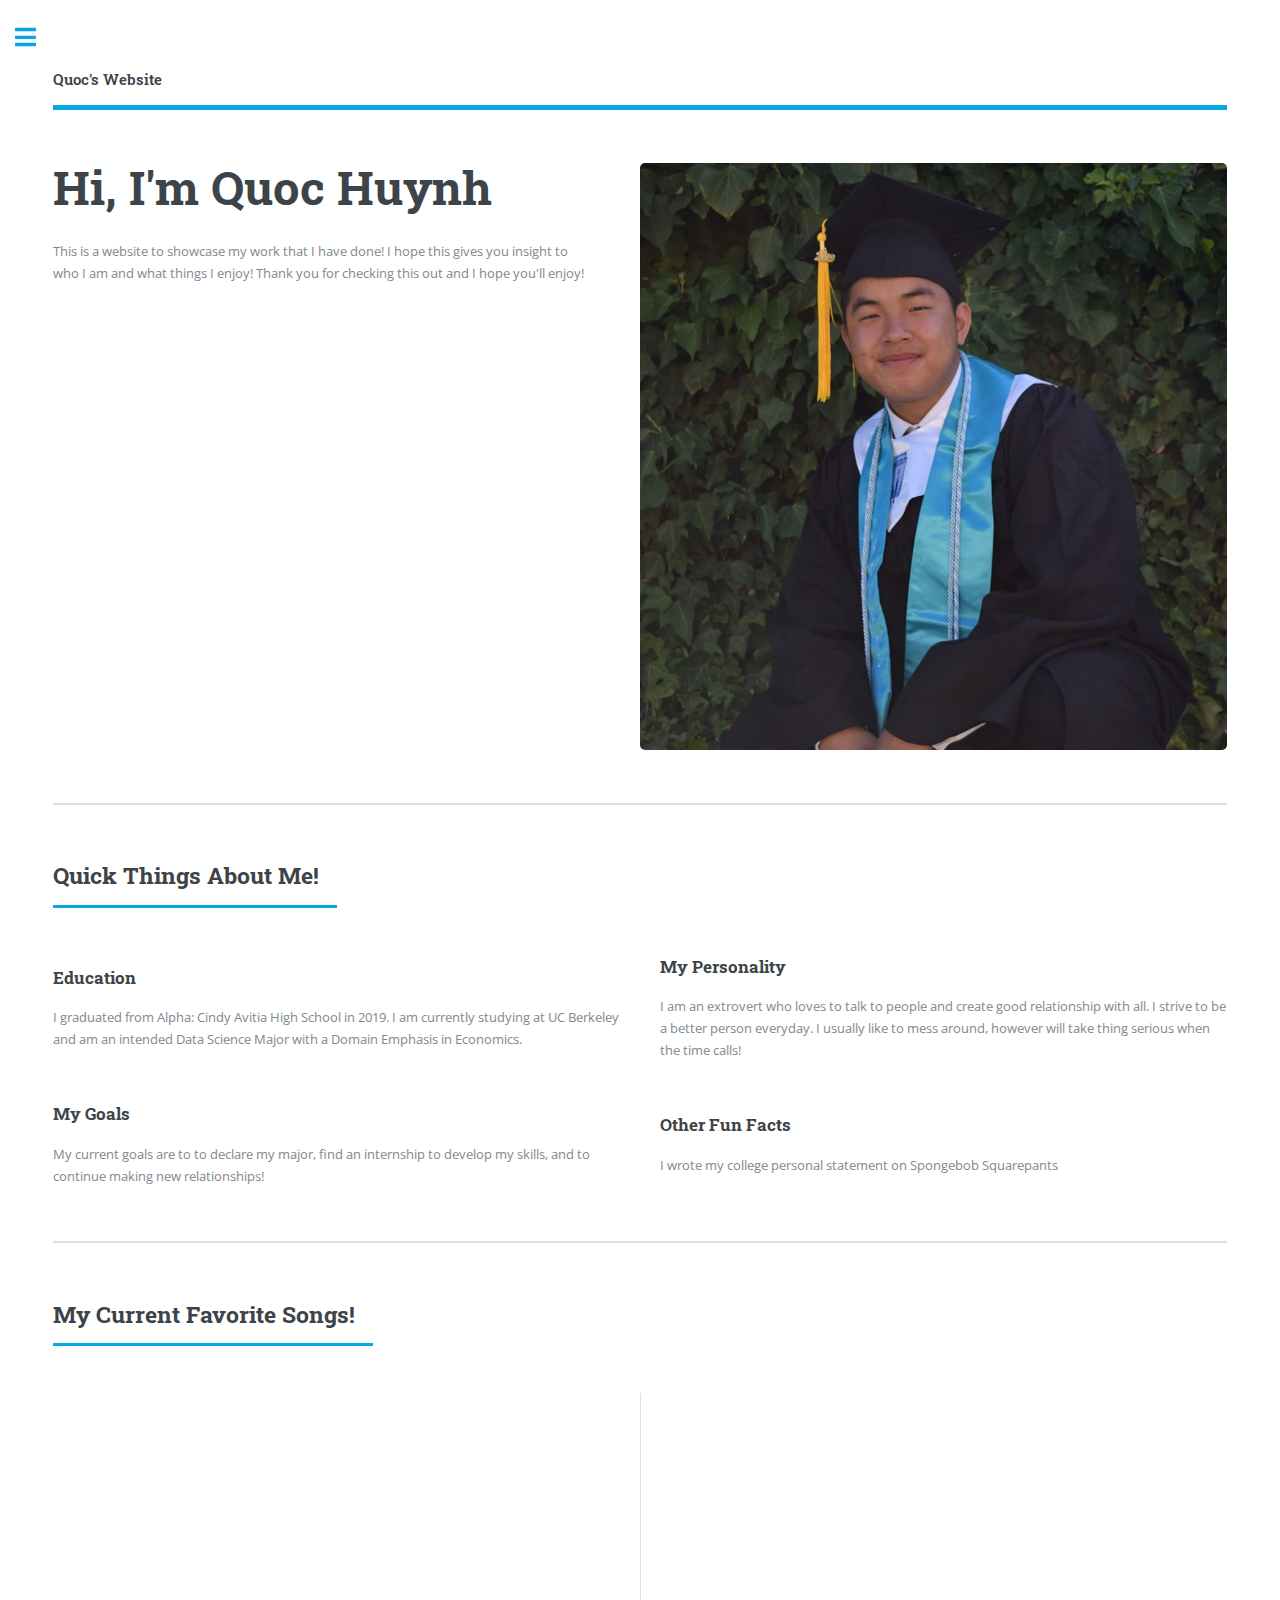
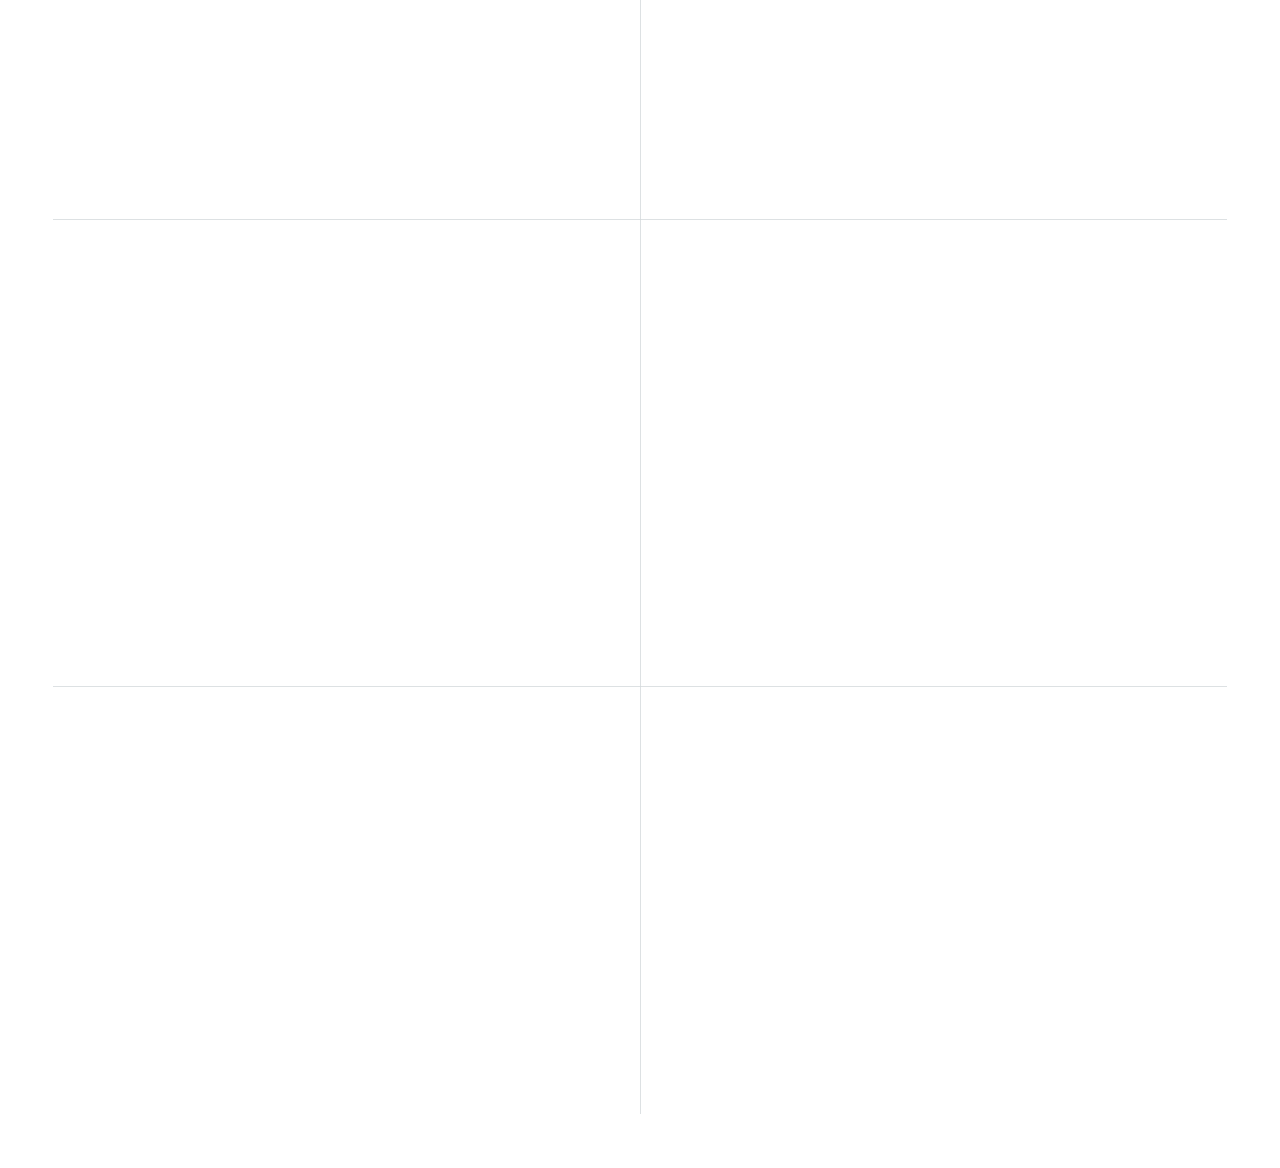
==== index.html @ 549d9065 "Update index.html" ====
<!DOCTYPE HTML>
<!--
	Editorial by HTML5 UP
	html5up.net | @ajlkn
	Free for personal and commercial use under the CCA 3.0 license (html5up.net/license)
-->
<html>
	<head>
		<title>Quoc Huynh</title>
		<meta charset="utf-8" />
		<meta name="viewport" content="width=device-width, initial-scale=1, user-scalable=no" />
		<link rel="stylesheet" href="assets/css/main.css" />
	</head>
	<body class="is-preload">

		<!-- Wrapper -->
			<div id="wrapper">

				<!-- Main -->
					<div id="main">
						<div class="inner">

							<!-- Header -->
								<header id="header">
									<a href="index.html" class="logo"><strong>Quoc's Website</strong> </a>
								</header>

							<!-- Banner -->
								<section id="banner">
									<div class="content">
										<header>
											<h1>Hi, I'm Quoc Huynh</h1>

										</header>
										<p>This is a website to showcase my work that I have done! I hope this gives you insight to 
										who I am and what things I enjoy! Thank you for checking this out and I hope you'll enjoy!</p>
									</div>
									<span class="image object">
										<img src="images/Quoc.jpg" alt="" />
									</span>
								</section>

							<!-- Section -->
							<!-- Section -->
								<section>
									<header class="major">
										<h2>Quick Things About Me!</h2>
									</header>
									<div class="features">
										<article>
											<div class="content">
												<h3>Education</h3>
												<p>I graduated from Alpha: Cindy Avitia High School in 2019. I am currently studying at UC Berkeley and am an intended Data Science Major with a Domain Emphasis in
													Economics.</p>
											</div>
										</article>
										<article>
											<div class="content">
												<h3>My Personality</h3>
												<p>I am an extrovert who loves to talk to people and create good relationship with all. I strive to be a better person everyday. I usually like to mess around, however
												will take thing serious when the time calls!</p>
											</div>
										</article>
										<article>
											<div class="content">
												<h3>My Goals</h3>
												<p>My current goals are to to declare my major, find an internship to develop my skills, and to continue making new relationships!</p>
											</div>
										</article>
										<article>
											<div class="content">
												<h3>Other Fun Facts</h3>
												<p>I wrote my college personal statement on Spongebob Squarepants</p>
											</div>
										</article>
									</div>
								</section>


							<!-- Section -->
								<section>
									<header class="major">
										<h2>My Current Favorite Songs!</h2>
									</header>
									<div class="posts">
										<article>
											<iframe src="https://open.spotify.com/embed/track/2OjKjyQTzBgxstlEIurPBi" width="250" height="380" frameborder="0" allowtransparency="true" allow="encrypted-media"></iframe>
											
										</article>
										<article>
											<iframe src="https://open.spotify.com/embed/track/0XRbYXQUymj9SJkrr8YK5B" width="250" height="380" frameborder="0" allowtransparency="true" allow="encrypted-media"></iframe>
											
										</article>
										<article>
											<iframe src="https://open.spotify.com/embed/track/2rTnVB1bvwxHtaIl4uVu7f" width="250" height="380" frameborder="0" allowtransparency="true" allow="encrypted-media"></iframe>
											
										</article>
										<article>
											<iframe src="https://open.spotify.com/embed/track/7B3z0ySL9Rr0XvZEAjWZzM" width="250" height="380" frameborder="0" allowtransparency="true" allow="encrypted-media"></iframe>
											
										</article>
										<article>
											<iframe src="https://open.spotify.com/embed/track/0sfpe1J0Xp55tl93xf42lo" width="250" height="380" frameborder="0" allowtransparency="true" allow="encrypted-media"></iframe>
											
										</article>
										<article>
											<iframe src="https://open.spotify.com/embed/track/6GQ82BpN60dzztUWzYojc7" width="250" height="380" frameborder="0" allowtransparency="true" allow="encrypted-media"></iframe>

										</article>
									</div>
								</section>

						</div>
					</div>
				<!-- Sidebar -->
					<div id="sidebar">
						<div class="inner">

							<!-- Search -->

							<!-- Menu -->
								<nav id="menu">
									<header class="major">
										<h2>Menu</h2>
									</header>
									<ul>
										<li><a href="index.html">Homepage</a></li>
										<li><a href="about-me.html">About Me</a></li>
										<li><a href="Photo">Photography</a></li>
										<li><a href="elements.html">Essays</a></li>
									</ul>
								</nav>

							<!-- Section -->
								<section>
									<header class="major">
										<h2>Key Projects!</h2>
									</header>
									<div class="mini-posts">
										<article>
											<a href="Photo" class="image"><img src="images/mom.jpg" alt="" /></a>
											<p>Colorization A B & W Photo</p>
										</article>
						
										<article>
											<a href="elements.html" class="image"><img src="images/pic09.jpg" alt="" /></a>
											<p>Model Minority Myth Research</p>
										</article>
									</div>
								</section>

							<!-- Section -->
								<section>
									<header class="major">
										<h2>Get in touch</h2>
									</header>
									<p>Here Are My Contacts</p>
									<ul class="contact">
										<li class="icon solid fa-envelope"><a href="#">huynhq333@gmail.com</a></li>
								</section>

							<!-- Footer -->
								<footer id="footer">
									<p class="copyright">&copy; Quoc Huynh. All rights reserved. Demo Images: <a href="https://unsplash.com">Unsplash</a>. Design: <a href="https://html5up.net">HTML5 UP</a>.</p>
								</footer>

						</div>
					</div>

			</div>

		<!-- Scripts -->
			<script src="assets/js/jquery.min.js"></script>
			<script src="assets/js/browser.min.js"></script>
			<script src="assets/js/breakpoints.min.js"></script>
			<script src="assets/js/util.js"></script>
			<script src="assets/js/main.js"></script>

	</body>
</html>
---- assets/css/main.css ----
@import url(fontawesome-all.min.css);
@import url("https://fonts.googleapis.com/css?family=Open+Sans:400,600,400italic,600italic|Roboto+Slab:400,700");
/*
	Editorial by HTML5 UP
	html5up.net | @ajlkn
	Free for personal and commercial use under the CCA 3.0 license (html5up.net/license)
*/
html, body, div, span, applet, object,
iframe, h1, h2, h3, h4, h5, h6, p, blockquote,
pre, a, abbr, acronym, address, big, cite,
code, del, dfn, em, img, ins, kbd, q, s, samp,
small, strike, strong, sub, sup, tt, var, b,
u, i, center, dl, dt, dd, ol, ul, li, fieldset,
form, label, legend, table, caption, tbody,
tfoot, thead, tr, th, td, article, aside,
canvas, details, embed, figure, figcaption,
footer, header, hgroup, menu, nav, output, ruby,
section, summary, time, mark, audio, video {
  margin: 0;
  padding: 0;
  border: 0;
  font-size: 100%;
  font: inherit;
  vertical-align: baseline; }

article, aside, details, figcaption, figure,
footer, header, hgroup, menu, nav, section {
  display: block; }

body {
  line-height: 1; }

ol, ul {
  list-style: none; }

blockquote, q {
  quotes: none; }
  blockquote:before, blockquote:after, q:before, q:after {
    content: '';
    content: none; }

table {
  border-collapse: collapse;
  border-spacing: 0; }

body {
  -webkit-text-size-adjust: none; }

mark {
  background-color: transparent;
  color: inherit; }

input::-moz-focus-inner {
  border: 0;
  padding: 0; }

input, select, textarea {
  -moz-appearance: none;
  -webkit-appearance: none;
  -ms-appearance: none;
  appearance: none; }

/* Basic */
@-ms-viewport {
  width: device-width; }

body {
  -ms-overflow-style: scrollbar; }

@media screen and (max-width: 480px) {
  html, body {
    min-width: 320px; } }

html {
  box-sizing: border-box; }

*, *:before, *:after {
  box-sizing: inherit; }

body {
  background: #ffffff; }
  body.is-preload *, body.is-preload *:before, body.is-preload *:after, body.is-resizing *, body.is-resizing *:before, body.is-resizing *:after {
    -moz-animation: none !important;
    -webkit-animation: none !important;
    -ms-animation: none !important;
    animation: none !important;
    -moz-transition: none !important;
    -webkit-transition: none !important;
    -ms-transition: none !important;
    transition: none !important; }

/* Type */
body, input, select, textarea {
  color: #7f888f;
  font-family: "Open Sans", sans-serif;
  font-size: 13pt;
  font-weight: 400;
  line-height: 1.65; }
  @media screen and (max-width: 1680px) {
    body, input, select, textarea {
      font-size: 11pt; } }
  @media screen and (max-width: 1280px) {
    body, input, select, textarea {
      font-size: 10pt; } }
  @media screen and (max-width: 360px) {
    body, input, select, textarea {
      font-size: 9pt; } }

a {
  -moz-transition: color 0.2s ease-in-out, border-bottom-color 0.2s ease-in-out;
  -webkit-transition: color 0.2s ease-in-out, border-bottom-color 0.2s ease-in-out;
  -ms-transition: color 0.2s ease-in-out, border-bottom-color 0.2s ease-in-out;
  transition: color 0.2s ease-in-out, border-bottom-color 0.2s ease-in-out;
  border-bottom: dotted 1px;
  color: #08a6e3;
  text-decoration: none; }
  a:hover {
    border-bottom-color: #08a6e3;
    color: #08a6e3 !important; }
    a:hover strong {
      color: inherit; }

strong, b {
  color: #3d4449;
  font-weight: 600; }

em, i {
  font-style: italic; }

p {
  margin: 0 0 2em 0; }

h1, h2, h3, h4, h5, h6 {
  color: #3d4449;
  font-family: "Roboto Slab", serif;
  font-weight: 700;
  line-height: 1.5;
  margin: 0 0 1em 0; }
  h1 a, h2 a, h3 a, h4 a, h5 a, h6 a {
    color: inherit;
    text-decoration: none;
    border-bottom: 0; }

h1 {
  font-size: 4em;
  margin: 0 0 0.5em 0;
  line-height: 1.3; }

h2 {
  font-size: 1.75em; }

h3 {
  font-size: 1.25em; }

h4 {
  font-size: 1.1em; }

h5 {
  font-size: 0.9em; }

h6 {
  font-size: 0.7em; }

@media screen and (max-width: 1680px) {
  h1 {
    font-size: 3.5em; } }

@media screen and (max-width: 980px) {
  h1 {
    font-size: 3.25em; } }

@media screen and (max-width: 736px) {
  h1 {
    font-size: 2em;
    line-height: 1.4; }
  h2 {
    font-size: 1.5em; } }

sub {
  font-size: 0.8em;
  position: relative;
  top: 0.5em; }

sup {
  font-size: 0.8em;
  position: relative;
  top: -0.5em; }

blockquote {
  border-left: solid 3px rgba(210, 215, 217, 0.75);
  font-style: italic;
  margin: 0 0 2em 0;
  padding: 0.5em 0 0.5em 2em; }

code {
  background: rgba(230, 235, 237, 0.25);
  border-radius: 0.375em;
  border: solid 1px rgba(210, 215, 217, 0.75);
  font-family: "Courier New", monospace;
  font-size: 0.9em;
  margin: 0 0.25em;
  padding: 0.25em 0.65em; }

pre {
  -webkit-overflow-scrolling: touch;
  font-family: "Courier New", monospace;
  font-size: 0.9em;
  margin: 0 0 2em 0; }
  pre code {
    display: block;
    line-height: 1.75;
    padding: 1em 1.5em;
    overflow-x: auto; }

hr {
  border: 0;
  border-bottom: solid 1px rgba(210, 215, 217, 0.75);
  margin: 2em 0; }
  hr.major {
    margin: 3em 0; }

.align-left {
  text-align: left; }

.align-center {
  text-align: center; }

.align-right {
  text-align: right; }

/* Row */
.row {
  display: flex;
  flex-wrap: wrap;
  box-sizing: border-box;
  align-items: stretch; }
  .row > * {
    box-sizing: border-box; }
  .row.gtr-uniform > * > :last-child {
    margin-bottom: 0; }
  .row.aln-left {
    justify-content: flex-start; }
  .row.aln-center {
    justify-content: center; }
  .row.aln-right {
    justify-content: flex-end; }
  .row.aln-top {
    align-items: flex-start; }
  .row.aln-middle {
    align-items: center; }
  .row.aln-bottom {
    align-items: flex-end; }
  .row > .imp {
    order: -1; }
  .row > .col-1 {
    width: 8.33333%; }
  .row > .off-1 {
    margin-left: 8.33333%; }
  .row > .col-2 {
    width: 16.66667%; }
  .row > .off-2 {
    margin-left: 16.66667%; }
  .row > .col-3 {
    width: 25%; }
  .row > .off-3 {
    margin-left: 25%; }
  .row > .col-4 {
    width: 33.33333%; }
  .row > .off-4 {
    margin-left: 33.33333%; }
  .row > .col-5 {
    width: 41.66667%; }
  .row > .off-5 {
    margin-left: 41.66667%; }
  .row > .col-6 {
    width: 50%; }
  .row > .off-6 {
    margin-left: 50%; }
  .row > .col-7 {
    width: 58.33333%; }
  .row > .off-7 {
    margin-left: 58.33333%; }
  .row > .col-8 {
    width: 66.66667%; }
  .row > .off-8 {
    margin-left: 66.66667%; }
  .row > .col-9 {
    width: 75%; }
  .row > .off-9 {
    margin-left: 75%; }
  .row > .col-10 {
    width: 83.33333%; }
  .row > .off-10 {
    margin-left: 83.33333%; }
  .row > .col-11 {
    width: 91.66667%; }
  .row > .off-11 {
    margin-left: 91.66667%; }
  .row > .col-12 {
    width: 100%; }
  .row > .off-12 {
    margin-left: 100%; }
  .row.gtr-0 {
    margin-top: 0;
    margin-left: 0em; }
    .row.gtr-0 > * {
      padding: 0 0 0 0em; }
    .row.gtr-0.gtr-uniform {
      margin-top: 0em; }
      .row.gtr-0.gtr-uniform > * {
        padding-top: 0em; }
  .row.gtr-25 {
    margin-top: 0;
    margin-left: -0.375em; }
    .row.gtr-25 > * {
      padding: 0 0 0 0.375em; }
    .row.gtr-25.gtr-uniform {
      margin-top: -0.375em; }
      .row.gtr-25.gtr-uniform > * {
        padding-top: 0.375em; }
  .row.gtr-50 {
    margin-top: 0;
    margin-left: -0.75em; }
    .row.gtr-50 > * {
      padding: 0 0 0 0.75em; }
    .row.gtr-50.gtr-uniform {
      margin-top: -0.75em; }
      .row.gtr-50.gtr-uniform > * {
        padding-top: 0.75em; }
  .row {
    margin-top: 0;
    margin-left: -1.5em; }
    .row > * {
      padding: 0 0 0 1.5em; }
    .row.gtr-uniform {
      margin-top: -1.5em; }
      .row.gtr-uniform > * {
        padding-top: 1.5em; }
  .row.gtr-150 {
    margin-top: 0;
    margin-left: -2.25em; }
    .row.gtr-150 > * {
      padding: 0 0 0 2.25em; }
    .row.gtr-150.gtr-uniform {
      margin-top: -2.25em; }
      .row.gtr-150.gtr-uniform > * {
        padding-top: 2.25em; }
  .row.gtr-200 {
    margin-top: 0;
    margin-left: -3em; }
    .row.gtr-200 > * {
      padding: 0 0 0 3em; }
    .row.gtr-200.gtr-uniform {
      margin-top: -3em; }
      .row.gtr-200.gtr-uniform > * {
        padding-top: 3em; }
  @media screen and (max-width: 1680px) {
    .row {
      display: flex;
      flex-wrap: wrap;
      box-sizing: border-box;
      align-items: stretch; }
      .row > * {
        box-sizing: border-box; }
      .row.gtr-uniform > * > :last-child {
        margin-bottom: 0; }
      .row.aln-left {
        justify-content: flex-start; }
      .row.aln-center {
        justify-content: center; }
      .row.aln-right {
        justify-content: flex-end; }
      .row.aln-top {
        align-items: flex-start; }
      .row.aln-middle {
        align-items: center; }
      .row.aln-bottom {
        align-items: flex-end; }
      .row > .imp-xlarge {
        order: -1; }
      .row > .col-1-xlarge {
        width: 8.33333%; }
      .row > .off-1-xlarge {
        margin-left: 8.33333%; }
      .row > .col-2-xlarge {
        width: 16.66667%; }
      .row > .off-2-xlarge {
        margin-left: 16.66667%; }
      .row > .col-3-xlarge {
        width: 25%; }
      .row > .off-3-xlarge {
        margin-left: 25%; }
      .row > .col-4-xlarge {
        width: 33.33333%; }
      .row > .off-4-xlarge {
        margin-left: 33.33333%; }
      .row > .col-5-xlarge {
        width: 41.66667%; }
      .row > .off-5-xlarge {
        margin-left: 41.66667%; }
      .row > .col-6-xlarge {
        width: 50%; }
      .row > .off-6-xlarge {
        margin-left: 50%; }
      .row > .col-7-xlarge {
        width: 58.33333%; }
      .row > .off-7-xlarge {
        margin-left: 58.33333%; }
      .row > .col-8-xlarge {
        width: 66.66667%; }
      .row > .off-8-xlarge {
        margin-left: 66.66667%; }
      .row > .col-9-xlarge {
        width: 75%; }
      .row > .off-9-xlarge {
        margin-left: 75%; }
      .row > .col-10-xlarge {
        width: 83.33333%; }
      .row > .off-10-xlarge {
        margin-left: 83.33333%; }
      .row > .col-11-xlarge {
        width: 91.66667%; }
      .row > .off-11-xlarge {
        margin-left: 91.66667%; }
      .row > .col-12-xlarge {
        width: 100%; }
      .row > .off-12-xlarge {
        margin-left: 100%; }
      .row.gtr-0 {
        margin-top: 0;
        margin-left: 0em; }
        .row.gtr-0 > * {
          padding: 0 0 0 0em; }
        .row.gtr-0.gtr-uniform {
          margin-top: 0em; }
          .row.gtr-0.gtr-uniform > * {
            padding-top: 0em; }
      .row.gtr-25 {
        margin-top: 0;
        margin-left: -0.375em; }
        .row.gtr-25 > * {
          padding: 0 0 0 0.375em; }
        .row.gtr-25.gtr-uniform {
          margin-top: -0.375em; }
          .row.gtr-25.gtr-uniform > * {
            padding-top: 0.375em; }
      .row.gtr-50 {
        margin-top: 0;
        margin-left: -0.75em; }
        .row.gtr-50 > * {
          padding: 0 0 0 0.75em; }
        .row.gtr-50.gtr-uniform {
          margin-top: -0.75em; }
          .row.gtr-50.gtr-uniform > * {
            padding-top: 0.75em; }
      .row {
        margin-top: 0;
        margin-left: -1.5em; }
        .row > * {
          padding: 0 0 0 1.5em; }
        .row.gtr-uniform {
          margin-top: -1.5em; }
          .row.gtr-uniform > * {
            padding-top: 1.5em; }
      .row.gtr-150 {
        margin-top: 0;
        margin-left: -2.25em; }
        .row.gtr-150 > * {
          padding: 0 0 0 2.25em; }
        .row.gtr-150.gtr-uniform {
          margin-top: -2.25em; }
          .row.gtr-150.gtr-uniform > * {
            padding-top: 2.25em; }
      .row.gtr-200 {
        margin-top: 0;
        margin-left: -3em; }
        .row.gtr-200 > * {
          padding: 0 0 0 3em; }
        .row.gtr-200.gtr-uniform {
          margin-top: -3em; }
          .row.gtr-200.gtr-uniform > * {
            padding-top: 3em; } }
  @media screen and (max-width: 1280px) {
    .row {
      display: flex;
      flex-wrap: wrap;
      box-sizing: border-box;
      align-items: stretch; }
      .row > * {
        box-sizing: border-box; }
      .row.gtr-uniform > * > :last-child {
        margin-bottom: 0; }
      .row.aln-left {
        justify-content: flex-start; }
      .row.aln-center {
        justify-content: center; }
      .row.aln-right {
        justify-content: flex-end; }
      .row.aln-top {
        align-items: flex-start; }
      .row.aln-middle {
        align-items: center; }
      .row.aln-bottom {
        align-items: flex-end; }
      .row > .imp-large {
        order: -1; }
      .row > .col-1-large {
        width: 8.33333%; }
      .row > .off-1-large {
        margin-left: 8.33333%; }
      .row > .col-2-large {
        width: 16.66667%; }
      .row > .off-2-large {
        margin-left: 16.66667%; }
      .row > .col-3-large {
        width: 25%; }
      .row > .off-3-large {
        margin-left: 25%; }
      .row > .col-4-large {
        width: 33.33333%; }
      .row > .off-4-large {
        margin-left: 33.33333%; }
      .row > .col-5-large {
        width: 41.66667%; }
      .row > .off-5-large {
        margin-left: 41.66667%; }
      .row > .col-6-large {
        width: 50%; }
      .row > .off-6-large {
        margin-left: 50%; }
      .row > .col-7-large {
        width: 58.33333%; }
      .row > .off-7-large {
        margin-left: 58.33333%; }
      .row > .col-8-large {
        width: 66.66667%; }
      .row > .off-8-large {
        margin-left: 66.66667%; }
      .row > .col-9-large {
        width: 75%; }
      .row > .off-9-large {
        margin-left: 75%; }
      .row > .col-10-large {
        width: 83.33333%; }
      .row > .off-10-large {
        margin-left: 83.33333%; }
      .row > .col-11-large {
        width: 91.66667%; }
      .row > .off-11-large {
        margin-left: 91.66667%; }
      .row > .col-12-large {
        width: 100%; }
      .row > .off-12-large {
        margin-left: 100%; }
      .row.gtr-0 {
        margin-top: 0;
        margin-left: 0em; }
        .row.gtr-0 > * {
          padding: 0 0 0 0em; }
        .row.gtr-0.gtr-uniform {
          margin-top: 0em; }
          .row.gtr-0.gtr-uniform > * {
            padding-top: 0em; }
      .row.gtr-25 {
        margin-top: 0;
        margin-left: -0.375em; }
        .row.gtr-25 > * {
          padding: 0 0 0 0.375em; }
        .row.gtr-25.gtr-uniform {
          margin-top: -0.375em; }
          .row.gtr-25.gtr-uniform > * {
            padding-top: 0.375em; }
      .row.gtr-50 {
        margin-top: 0;
        margin-left: -0.75em; }
        .row.gtr-50 > * {
          padding: 0 0 0 0.75em; }
        .row.gtr-50.gtr-uniform {
          margin-top: -0.75em; }
          .row.gtr-50.gtr-uniform > * {
            padding-top: 0.75em; }
      .row {
        margin-top: 0;
        margin-left: -1.5em; }
        .row > * {
          padding: 0 0 0 1.5em; }
        .row.gtr-uniform {
          margin-top: -1.5em; }
          .row.gtr-uniform > * {
            padding-top: 1.5em; }
      .row.gtr-150 {
        margin-top: 0;
        margin-left: -2.25em; }
        .row.gtr-150 > * {
          padding: 0 0 0 2.25em; }
        .row.gtr-150.gtr-uniform {
          margin-top: -2.25em; }
          .row.gtr-150.gtr-uniform > * {
            padding-top: 2.25em; }
      .row.gtr-200 {
        margin-top: 0;
        margin-left: -3em; }
        .row.gtr-200 > * {
          padding: 0 0 0 3em; }
        .row.gtr-200.gtr-uniform {
          margin-top: -3em; }
          .row.gtr-200.gtr-uniform > * {
            padding-top: 3em; } }
  @media screen and (max-width: 980px) {
    .row {
      display: flex;
      flex-wrap: wrap;
      box-sizing: border-box;
      align-items: stretch; }
      .row > * {
        box-sizing: border-box; }
      .row.gtr-uniform > * > :last-child {
        margin-bottom: 0; }
      .row.aln-left {
        justify-content: flex-start; }
      .row.aln-center {
        justify-content: center; }
      .row.aln-right {
        justify-content: flex-end; }
      .row.aln-top {
        align-items: flex-start; }
      .row.aln-middle {
        align-items: center; }
      .row.aln-bottom {
        align-items: flex-end; }
      .row > .imp-medium {
        order: -1; }
      .row > .col-1-medium {
        width: 8.33333%; }
      .row > .off-1-medium {
        margin-left: 8.33333%; }
      .row > .col-2-medium {
        width: 16.66667%; }
      .row > .off-2-medium {
        margin-left: 16.66667%; }
      .row > .col-3-medium {
        width: 25%; }
      .row > .off-3-medium {
        margin-left: 25%; }
      .row > .col-4-medium {
        width: 33.33333%; }
      .row > .off-4-medium {
        margin-left: 33.33333%; }
      .row > .col-5-medium {
        width: 41.66667%; }
      .row > .off-5-medium {
        margin-left: 41.66667%; }
      .row > .col-6-medium {
        width: 50%; }
      .row > .off-6-medium {
        margin-left: 50%; }
      .row > .col-7-medium {
        width: 58.33333%; }
      .row > .off-7-medium {
        margin-left: 58.33333%; }
      .row > .col-8-medium {
        width: 66.66667%; }
      .row > .off-8-medium {
        margin-left: 66.66667%; }
      .row > .col-9-medium {
        width: 75%; }
      .row > .off-9-medium {
        margin-left: 75%; }
      .row > .col-10-medium {
        width: 83.33333%; }
      .row > .off-10-medium {
        margin-left: 83.33333%; }
      .row > .col-11-medium {
        width: 91.66667%; }
      .row > .off-11-medium {
        margin-left: 91.66667%; }
      .row > .col-12-medium {
        width: 100%; }
      .row > .off-12-medium {
        margin-left: 100%; }
      .row.gtr-0 {
        margin-top: 0;
        margin-left: 0em; }
        .row.gtr-0 > * {
          padding: 0 0 0 0em; }
        .row.gtr-0.gtr-uniform {
          margin-top: 0em; }
          .row.gtr-0.gtr-uniform > * {
            padding-top: 0em; }
      .row.gtr-25 {
        margin-top: 0;
        margin-left: -0.375em; }
        .row.gtr-25 > * {
          padding: 0 0 0 0.375em; }
        .row.gtr-25.gtr-uniform {
          margin-top: -0.375em; }
          .row.gtr-25.gtr-uniform > * {
            padding-top: 0.375em; }
      .row.gtr-50 {
        margin-top: 0;
        margin-left: -0.75em; }
        .row.gtr-50 > * {
          padding: 0 0 0 0.75em; }
        .row.gtr-50.gtr-uniform {
          margin-top: -0.75em; }
          .row.gtr-50.gtr-uniform > * {
            padding-top: 0.75em; }
      .row {
        margin-top: 0;
        margin-left: -1.5em; }
        .row > * {
          padding: 0 0 0 1.5em; }
        .row.gtr-uniform {
          margin-top: -1.5em; }
          .row.gtr-uniform > * {
            padding-top: 1.5em; }
      .row.gtr-150 {
        margin-top: 0;
        margin-left: -2.25em; }
        .row.gtr-150 > * {
          padding: 0 0 0 2.25em; }
        .row.gtr-150.gtr-uniform {
          margin-top: -2.25em; }
          .row.gtr-150.gtr-uniform > * {
            padding-top: 2.25em; }
      .row.gtr-200 {
        margin-top: 0;
        margin-left: -3em; }
        .row.gtr-200 > * {
          padding: 0 0 0 3em; }
        .row.gtr-200.gtr-uniform {
          margin-top: -3em; }
          .row.gtr-200.gtr-uniform > * {
            padding-top: 3em; } }
  @media screen and (max-width: 736px) {
    .row {
      display: flex;
      flex-wrap: wrap;
      box-sizing: border-box;
      align-items: stretch; }
      .row > * {
        box-sizing: border-box; }
      .row.gtr-uniform > * > :last-child {
        margin-bottom: 0; }
      .row.aln-left {
        justify-content: flex-start; }
      .row.aln-center {
        justify-content: center; }
      .row.aln-right {
        justify-content: flex-end; }
      .row.aln-top {
        align-items: flex-start; }
      .row.aln-middle {
        align-items: center; }
      .row.aln-bottom {
        align-items: flex-end; }
      .row > .imp-small {
        order: -1; }
      .row > .col-1-small {
        width: 8.33333%; }
      .row > .off-1-small {
        margin-left: 8.33333%; }
      .row > .col-2-small {
        width: 16.66667%; }
      .row > .off-2-small {
        margin-left: 16.66667%; }
      .row > .col-3-small {
        width: 25%; }
      .row > .off-3-small {
        margin-left: 25%; }
      .row > .col-4-small {
        width: 33.33333%; }
      .row > .off-4-small {
        margin-left: 33.33333%; }
      .row > .col-5-small {
        width: 41.66667%; }
      .row > .off-5-small {
        margin-left: 41.66667%; }
      .row > .col-6-small {
        width: 50%; }
      .row > .off-6-small {
        margin-left: 50%; }
      .row > .col-7-small {
        width: 58.33333%; }
      .row > .off-7-small {
        margin-left: 58.33333%; }
      .row > .col-8-small {
        width: 66.66667%; }
      .row > .off-8-small {
        margin-left: 66.66667%; }
      .row > .col-9-small {
        width: 75%; }
      .row > .off-9-small {
        margin-left: 75%; }
      .row > .col-10-small {
        width: 83.33333%; }
      .row > .off-10-small {
        margin-left: 83.33333%; }
      .row > .col-11-small {
        width: 91.66667%; }
      .row > .off-11-small {
        margin-left: 91.66667%; }
      .row > .col-12-small {
        width: 100%; }
      .row > .off-12-small {
        margin-left: 100%; }
      .row.gtr-0 {
        margin-top: 0;
        margin-left: 0em; }
        .row.gtr-0 > * {
          padding: 0 0 0 0em; }
        .row.gtr-0.gtr-uniform {
          margin-top: 0em; }
          .row.gtr-0.gtr-uniform > * {
            padding-top: 0em; }
      .row.gtr-25 {
        margin-top: 0;
        margin-left: -0.375em; }
        .row.gtr-25 > * {
          padding: 0 0 0 0.375em; }
        .row.gtr-25.gtr-uniform {
          margin-top: -0.375em; }
          .row.gtr-25.gtr-uniform > * {
            padding-top: 0.375em; }
      .row.gtr-50 {
        margin-top: 0;
        margin-left: -0.75em; }
        .row.gtr-50 > * {
          padding: 0 0 0 0.75em; }
        .row.gtr-50.gtr-uniform {
          margin-top: -0.75em; }
          .row.gtr-50.gtr-uniform > * {
            padding-top: 0.75em; }
      .row {
        margin-top: 0;
        margin-left: -1.5em; }
        .row > * {
          padding: 0 0 0 1.5em; }
        .row.gtr-uniform {
          margin-top: -1.5em; }
          .row.gtr-uniform > * {
            padding-top: 1.5em; }
      .row.gtr-150 {
        margin-top: 0;
        margin-left: -2.25em; }
        .row.gtr-150 > * {
          padding: 0 0 0 2.25em; }
        .row.gtr-150.gtr-uniform {
          margin-top: -2.25em; }
          .row.gtr-150.gtr-uniform > * {
            padding-top: 2.25em; }
      .row.gtr-200 {
        margin-top: 0;
        margin-left: -3em; }
        .row.gtr-200 > * {
          padding: 0 0 0 3em; }
        .row.gtr-200.gtr-uniform {
          margin-top: -3em; }
          .row.gtr-200.gtr-uniform > * {
            padding-top: 3em; } }
  @media screen and (max-width: 480px) {
    .row {
      display: flex;
      flex-wrap: wrap;
      box-sizing: border-box;
      align-items: stretch; }
      .row > * {
        box-sizing: border-box; }
      .row.gtr-uniform > * > :last-child {
        margin-bottom: 0; }
      .row.aln-left {
        justify-content: flex-start; }
      .row.aln-center {
        justify-content: center; }
      .row.aln-right {
        justify-content: flex-end; }
      .row.aln-top {
        align-items: flex-start; }
      .row.aln-middle {
        align-items: center; }
      .row.aln-bottom {
        align-items: flex-end; }
      .row > .imp-xsmall {
        order: -1; }
      .row > .col-1-xsmall {
        width: 8.33333%; }
      .row > .off-1-xsmall {
        margin-left: 8.33333%; }
      .row > .col-2-xsmall {
        width: 16.66667%; }
      .row > .off-2-xsmall {
        margin-left: 16.66667%; }
      .row > .col-3-xsmall {
        width: 25%; }
      .row > .off-3-xsmall {
        margin-left: 25%; }
      .row > .col-4-xsmall {
        width: 33.33333%; }
      .row > .off-4-xsmall {
        margin-left: 33.33333%; }
      .row > .col-5-xsmall {
        width: 41.66667%; }
      .row > .off-5-xsmall {
        margin-left: 41.66667%; }
      .row > .col-6-xsmall {
        width: 50%; }
      .row > .off-6-xsmall {
        margin-left: 50%; }
      .row > .col-7-xsmall {
        width: 58.33333%; }
      .row > .off-7-xsmall {
        margin-left: 58.33333%; }
      .row > .col-8-xsmall {
        width: 66.66667%; }
      .row > .off-8-xsmall {
        margin-left: 66.66667%; }
      .row > .col-9-xsmall {
        width: 75%; }
      .row > .off-9-xsmall {
        margin-left: 75%; }
      .row > .col-10-xsmall {
        width: 83.33333%; }
      .row > .off-10-xsmall {
        margin-left: 83.33333%; }
      .row > .col-11-xsmall {
        width: 91.66667%; }
      .row > .off-11-xsmall {
        margin-left: 91.66667%; }
      .row > .col-12-xsmall {
        width: 100%; }
      .row > .off-12-xsmall {
        margin-left: 100%; }
      .row.gtr-0 {
        margin-top: 0;
        margin-left: 0em; }
        .row.gtr-0 > * {
          padding: 0 0 0 0em; }
        .row.gtr-0.gtr-uniform {
          margin-top: 0em; }
          .row.gtr-0.gtr-uniform > * {
            padding-top: 0em; }
      .row.gtr-25 {
        margin-top: 0;
        margin-left: -0.375em; }
        .row.gtr-25 > * {
          padding: 0 0 0 0.375em; }
        .row.gtr-25.gtr-uniform {
          margin-top: -0.375em; }
          .row.gtr-25.gtr-uniform > * {
            padding-top: 0.375em; }
      .row.gtr-50 {
        margin-top: 0;
        margin-left: -0.75em; }
        .row.gtr-50 > * {
          padding: 0 0 0 0.75em; }
        .row.gtr-50.gtr-uniform {
          margin-top: -0.75em; }
          .row.gtr-50.gtr-uniform > * {
            padding-top: 0.75em; }
      .row {
        margin-top: 0;
        margin-left: -1.5em; }
        .row > * {
          padding: 0 0 0 1.5em; }
        .row.gtr-uniform {
          margin-top: -1.5em; }
          .row.gtr-uniform > * {
            padding-top: 1.5em; }
      .row.gtr-150 {
        margin-top: 0;
        margin-left: -2.25em; }
        .row.gtr-150 > * {
          padding: 0 0 0 2.25em; }
        .row.gtr-150.gtr-uniform {
          margin-top: -2.25em; }
          .row.gtr-150.gtr-uniform > * {
            padding-top: 2.25em; }
      .row.gtr-200 {
        margin-top: 0;
        margin-left: -3em; }
        .row.gtr-200 > * {
          padding: 0 0 0 3em; }
        .row.gtr-200.gtr-uniform {
          margin-top: -3em; }
          .row.gtr-200.gtr-uniform > * {
            padding-top: 3em; } }

/* Section/Article */
section.special, article.special {
  text-align: center; }

header p {
  font-family: "Roboto Slab", serif;
  font-size: 1em;
  font-weight: 400;
  letter-spacing: 0.075em;
  margin-top: -0.5em;
  text-transform: uppercase; }

header.major > :last-child {
  border-bottom: solid 3px #08a6e3;
  display: inline-block;
  margin: 0 0 2em 0;
  padding: 0 0.75em 0.5em 0; }

header.main > :last-child {
  margin: 0 0 1em 0; }

/* Form */
form {
  margin: 0 0 2em 0; }

label {
  color: #3d4449;
  display: block;
  font-size: 0.9em;
  font-weight: 600;
  margin: 0 0 1em 0; }

input[type="text"],
input[type="password"],
input[type="email"],
input[type="tel"],
input[type="search"],
input[type="url"],
select,
textarea {
  -moz-appearance: none;
  -webkit-appearance: none;
  -ms-appearance: none;
  appearance: none;
  background: #ffffff;
  border-radius: 0.375em;
  border: none;
  border: solid 1px rgba(210, 215, 217, 0.75);
  color: inherit;
  display: block;
  outline: 0;
  padding: 0 1em;
  text-decoration: none;
  width: 100%; }
  input[type="text"]:invalid,
  input[type="password"]:invalid,
  input[type="email"]:invalid,
  input[type="tel"]:invalid,
  input[type="search"]:invalid,
  input[type="url"]:invalid,
  select:invalid,
  textarea:invalid {
    box-shadow: none; }
  input[type="text"]:focus,
  input[type="password"]:focus,
  input[type="email"]:focus,
  input[type="tel"]:focus,
  input[type="search"]:focus,
  input[type="url"]:focus,
  select:focus,
  textarea:focus {
    border-color: #08a6e3;
    box-shadow: 0 0 0 1px #08a6e3; }

select {
  background-image: url("data:image/svg+xml;charset=utf8,%3Csvg xmlns='http://www.w3.org/2000/svg' width='40' height='40' preserveAspectRatio='none' viewBox='0 0 40 40'%3E%3Cpath d='M9.4,12.3l10.4,10.4l10.4-10.4c0.2-0.2,0.5-0.4,0.9-0.4c0.3,0,0.6,0.1,0.9,0.4l3.3,3.3c0.2,0.2,0.4,0.5,0.4,0.9 c0,0.4-0.1,0.6-0.4,0.9L20.7,31.9c-0.2,0.2-0.5,0.4-0.9,0.4c-0.3,0-0.6-0.1-0.9-0.4L4.3,17.3c-0.2-0.2-0.4-0.5-0.4-0.9 c0-0.4,0.1-0.6,0.4-0.9l3.3-3.3c0.2-0.2,0.5-0.4,0.9-0.4S9.1,12.1,9.4,12.3z' fill='rgba(210, 215, 217, 0.75)' /%3E%3C/svg%3E");
  background-size: 1.25em;
  background-repeat: no-repeat;
  background-position: calc(100% - 1em) center;
  height: 2.75em;
  padding-right: 2.75em;
  text-overflow: ellipsis; }
  select option {
    color: #3d4449;
    background: #ffffff; }
  select:focus::-ms-value {
    background-color: transparent; }
  select::-ms-expand {
    display: none; }

input[type="text"],
input[type="password"],
input[type="email"],
input[type="tel"],
input[type="search"],
input[type="url"],
select {
  height: 2.75em; }

textarea {
  padding: 0.75em 1em; }

input[type="checkbox"],
input[type="radio"] {
  -moz-appearance: none;
  -webkit-appearance: none;
  -ms-appearance: none;
  appearance: none;
  display: block;
  float: left;
  margin-right: -2em;
  opacity: 0;
  width: 1em;
  z-index: -1; }
  input[type="checkbox"] + label,
  input[type="radio"] + label {
    text-decoration: none;
    color: #7f888f;
    cursor: pointer;
    display: inline-block;
    font-size: 1em;
    font-weight: 400;
    padding-left: 2.4em;
    padding-right: 0.75em;
    position: relative; }
    input[type="checkbox"] + label:before,
    input[type="radio"] + label:before {
      -moz-osx-font-smoothing: grayscale;
      -webkit-font-smoothing: antialiased;
      display: inline-block;
      font-style: normal;
      font-variant: normal;
      text-rendering: auto;
      line-height: 1;
      text-transform: none !important;
      font-family: 'Font Awesome 5 Free';
      font-weight: 900; }
    input[type="checkbox"] + label:before,
    input[type="radio"] + label:before {
      background: #ffffff;
      border-radius: 0.375em;
      border: solid 1px rgba(210, 215, 217, 0.75);
      content: '';
      display: inline-block;
      font-size: 0.8em;
      height: 2.0625em;
      left: 0;
      line-height: 2.0625em;
      position: absolute;
      text-align: center;
      top: 0;
      width: 2.0625em; }
  input[type="checkbox"]:checked + label:before,
  input[type="radio"]:checked + label:before {
    background: #3d4449;
    border-color: #3d4449;
    color: #ffffff;
    content: '\f00c'; }
  input[type="checkbox"]:focus + label:before,
  input[type="radio"]:focus + label:before {
    border-color: #08a6e3;
    box-shadow: 0 0 0 1px #08a6e3; }

input[type="checkbox"] + label:before {
  border-radius: 0.375em; }

input[type="radio"] + label:before {
  border-radius: 100%; }

::-webkit-input-placeholder {
  color: #9fa3a6 !important;
  opacity: 1.0; }

:-moz-placeholder {
  color: #9fa3a6 !important;
  opacity: 1.0; }

::-moz-placeholder {
  color: #9fa3a6 !important;
  opacity: 1.0; }

:-ms-input-placeholder {
  color: #9fa3a6 !important;
  opacity: 1.0; }

/* Box */
.box {
  border-radius: 0.375em;
  border: solid 1px rgba(210, 215, 217, 0.75);
  margin-bottom: 2em;
  padding: 1.5em; }
  .box > :last-child,
  .box > :last-child > :last-child,
  .box > :last-child > :last-child > :last-child {
    margin-bottom: 0; }
  .box.alt {
    border: 0;
    border-radius: 0;
    padding: 0; }

/* Icon */
.icon {
  text-decoration: none;
  border-bottom: none;
  position: relative; }
  .icon:before {
    -moz-osx-font-smoothing: grayscale;
    -webkit-font-smoothing: antialiased;
    display: inline-block;
    font-style: normal;
    font-variant: normal;
    text-rendering: auto;
    line-height: 1;
    text-transform: none !important;
    font-family: 'Font Awesome 5 Free';
    font-weight: 400; }
  .icon > .label {
    display: none; }
  .icon:before {
    line-height: inherit; }
  .icon.solid:before {
    font-weight: 900; }
  .icon.brands:before {
    font-family: 'Font Awesome 5 Brands'; }

/* Image */
.image {
  border-radius: 0.375em;
  border: 0;
  display: inline-block;
  position: relative; }
  .image img {
    border-radius: 0.375em;
    display: block; }
  .image.left, .image.right {
    max-width: 40%; }
    .image.left img, .image.right img {
      width: 100%; }
  .image.left {
    float: left;
    padding: 0 1.5em 1em 0;
    top: 0.25em; }
  .image.right {
    float: right;
    padding: 0 0 1em 1.5em;
    top: 0.25em; }
  .image.fit {
    display: block;
    margin: 0 0 2em 0;
    width: 100%; }
    .image.fit img {
      width: 100%; }
  .image.main {
    display: block;
    margin: 0 0 3em 0;
    width: 100%; }
    .image.main img {
      width: 100%; }

a.image {
  overflow: hidden; }
  a.image img {
    -moz-transition: -moz-transform 0.2s ease;
    -webkit-transition: -webkit-transform 0.2s ease;
    -ms-transition: -ms-transform 0.2s ease;
    transition: transform 0.2s ease; }
  a.image:hover img {
    -moz-transform: scale(1.075);
    -webkit-transform: scale(1.075);
    -ms-transform: scale(1.075);
    transform: scale(1.075); }

/* List */
ol {
  list-style: decimal;
  margin: 0 0 2em 0;
  padding-left: 1.25em; }
  ol li {
    padding-left: 0.25em; }

ul {
  list-style: disc;
  margin: 0 0 2em 0;
  padding-left: 1em; }
  ul li {
    padding-left: 0.5em; }
  ul.alt {
    list-style: none;
    padding-left: 0; }
    ul.alt li {
      border-top: solid 1px rgba(210, 215, 217, 0.75);
      padding: 0.5em 0; }
      ul.alt li:first-child {
        border-top: 0;
        padding-top: 0; }

dl {
  margin: 0 0 2em 0; }
  dl dt {
    display: block;
    font-weight: 600;
    margin: 0 0 1em 0; }
  dl dd {
    margin-left: 2em; }

/* Actions */
ul.actions {
  display: -moz-flex;
  display: -webkit-flex;
  display: -ms-flex;
  display: flex;
  cursor: default;
  list-style: none;
  margin-left: -1em;
  padding-left: 0; }
  ul.actions li {
    padding: 0 0 0 1em;
    vertical-align: middle; }
  ul.actions.special {
    -moz-justify-content: center;
    -webkit-justify-content: center;
    -ms-justify-content: center;
    justify-content: center;
    width: 100%;
    margin-left: 0; }
    ul.actions.special li:first-child {
      padding-left: 0; }
  ul.actions.stacked {
    -moz-flex-direction: column;
    -webkit-flex-direction: column;
    -ms-flex-direction: column;
    flex-direction: column;
    margin-left: 0; }
    ul.actions.stacked li {
      padding: 1.3em 0 0 0; }
      ul.actions.stacked li:first-child {
        padding-top: 0; }
  ul.actions.fit {
    width: calc(100% + 1em); }
    ul.actions.fit li {
      -moz-flex-grow: 1;
      -webkit-flex-grow: 1;
      -ms-flex-grow: 1;
      flex-grow: 1;
      -moz-flex-shrink: 1;
      -webkit-flex-shrink: 1;
      -ms-flex-shrink: 1;
      flex-shrink: 1;
      width: 100%; }
      ul.actions.fit li > * {
        width: 100%; }
    ul.actions.fit.stacked {
      width: 100%; }

/* Icons */
ul.icons {
  cursor: default;
  list-style: none;
  padding-left: 0; }
  ul.icons li {
    display: inline-block;
    padding: 0 1em 0 0; }
    ul.icons li:last-child {
      padding-right: 0; }
    ul.icons li .icon {
      color: inherit; }
      ul.icons li .icon:before {
        font-size: 1.25em; }

/* Contact */
ul.contact {
  list-style: none;
  padding: 0; }
  ul.contact li {
    text-decoration: none;
    border-top: solid 1px rgba(210, 215, 217, 0.75);
    margin: 1.5em 0 0 0;
    padding: 1.5em 0 0 3em;
    position: relative; }
    ul.contact li:before {
      -moz-osx-font-smoothing: grayscale;
      -webkit-font-smoothing: antialiased;
      display: inline-block;
      font-style: normal;
      font-variant: normal;
      text-rendering: auto;
      line-height: 1;
      text-transform: none !important;
      font-family: 'Font Awesome 5 Free';
      font-weight: 400; }
    ul.contact li:before {
      color: #08a6e3;
      display: inline-block;
      font-size: 1.5em;
      height: 1.125em;
      left: 0;
      line-height: 1.125em;
      position: absolute;
      text-align: center;
      top: 1em;
      width: 1.5em; }
    ul.contact li:first-child {
      border-top: 0;
      margin-top: 0;
      padding-top: 0; }
      ul.contact li:first-child:before {
        top: 0; }
    ul.contact li a {
      color: inherit; }

/* Pagination */
ul.pagination {
  cursor: default;
  list-style: none;
  padding-left: 0; }
  ul.pagination li {
    display: inline-block;
    padding-left: 0;
    vertical-align: middle; }
    ul.pagination li > .page {
      -moz-transition: background-color 0.2s ease-in-out, color 0.2s ease-in-out;
      -webkit-transition: background-color 0.2s ease-in-out, color 0.2s ease-in-out;
      -ms-transition: background-color 0.2s ease-in-out, color 0.2s ease-in-out;
      transition: background-color 0.2s ease-in-out, color 0.2s ease-in-out;
      border-bottom: 0;
      border-radius: 0.375em;
      display: inline-block;
      font-size: 0.8em;
      font-weight: 600;
      height: 2em;
      line-height: 2em;
      margin: 0 0.125em;
      min-width: 2em;
      padding: 0 0.5em;
      text-align: center; }
      ul.pagination li > .page.active {
        background-color: #08a6e3;
        color: #ffffff !important; }
        ul.pagination li > .page.active:hover {
          background-color: #f67878; }
        ul.pagination li > .page.active:active {
          background-color: #f45c5c; }
    ul.pagination li:first-child {
      padding-right: 0.75em; }
    ul.pagination li:last-child {
      padding-left: 0.75em; }
  @media screen and (max-width: 480px) {
    ul.pagination li:nth-child(n+2):nth-last-child(n+2) {
      display: none; }
    ul.pagination li:first-child {
      padding-right: 0; } }

/* Table */
.table-wrapper {
  -webkit-overflow-scrolling: touch;
  overflow-x: auto; }

table {
  margin: 0 0 2em 0;
  width: 100%; }
  table tbody tr {
    border: solid 1px rgba(210, 215, 217, 0.75);
    border-left: 0;
    border-right: 0; }
    table tbody tr:nth-child(2n + 1) {
      background-color: rgba(230, 235, 237, 0.25); }
  table td {
    padding: 0.75em 0.75em; }
  table th {
    color: #3d4449;
    font-size: 0.9em;
    font-weight: 600;
    padding: 0 0.75em 0.75em 0.75em;
    text-align: left; }
  table thead {
    border-bottom: solid 2px rgba(210, 215, 217, 0.75); }
  table tfoot {
    border-top: solid 2px rgba(210, 215, 217, 0.75); }
  table.alt {
    border-collapse: separate; }
    table.alt tbody tr td {
      border: solid 1px rgba(210, 215, 217, 0.75);
      border-left-width: 0;
      border-top-width: 0; }
      table.alt tbody tr td:first-child {
        border-left-width: 1px; }
    table.alt tbody tr:first-child td {
      border-top-width: 1px; }
    table.alt thead {
      border-bottom: 0; }
    table.alt tfoot {
      border-top: 0; }

/* Button */
input[type="submit"],
input[type="reset"],
input[type="button"],
button,
.button {
  -moz-appearance: none;
  -webkit-appearance: none;
  -ms-appearance: none;
  appearance: none;
  -moz-transition: background-color 0.2s ease-in-out, color 0.2s ease-in-out;
  -webkit-transition: background-color 0.2s ease-in-out, color 0.2s ease-in-out;
  -ms-transition: background-color 0.2s ease-in-out, color 0.2s ease-in-out;
  transition: background-color 0.2s ease-in-out, color 0.2s ease-in-out;
  background-color: transparent;
  border-radius: 0.375em;
  border: 0;
  box-shadow: inset 0 0 0 2px #08a6e3;
  color: #08a6e3 !important;
  cursor: pointer;
  display: inline-block;
  font-family: "Roboto Slab", serif;
  font-size: 0.8em;
  font-weight: 700;
  height: 3.5em;
  letter-spacing: 0.075em;
  line-height: 3.5em;
  padding: 0 2.25em;
  text-align: center;
  text-decoration: none;
  text-transform: uppercase;
  white-space: nowrap; }
  input[type="submit"]:hover,
  input[type="reset"]:hover,
  input[type="button"]:hover,
  button:hover,
  .button:hover {
    background-color: rgba(245, 106, 106, 0.05); }
  input[type="submit"]:active,
  input[type="reset"]:active,
  input[type="button"]:active,
  button:active,
  .button:active {
    background-color: rgba(245, 106, 106, 0.15); }
  input[type="submit"].icon:before,
  input[type="reset"].icon:before,
  input[type="button"].icon:before,
  button.icon:before,
  .button.icon:before {
    margin-right: 0.5em; }
  input[type="submit"].fit,
  input[type="reset"].fit,
  input[type="button"].fit,
  button.fit,
  .button.fit {
    width: 100%; }
  input[type="submit"].small,
  input[type="reset"].small,
  input[type="button"].small,
  button.small,
  .button.small {
    font-size: 0.6em; }
  input[type="submit"].large,
  input[type="reset"].large,
  input[type="button"].large,
  button.large,
  .button.large {
    font-size: 1em;
    height: 3.65em;
    line-height: 3.65em; }
  input[type="submit"].primary,
  input[type="reset"].primary,
  input[type="button"].primary,
  button.primary,
  .button.primary {
    background-color: #08a6e3;
    box-shadow: none;
    color: #ffffff !important; }
    input[type="submit"].primary:hover,
    input[type="reset"].primary:hover,
    input[type="button"].primary:hover,
    button.primary:hover,
    .button.primary:hover {
      background-color: #f67878; }
    input[type="submit"].primary:active,
    input[type="reset"].primary:active,
    input[type="button"].primary:active,
    button.primary:active,
    .button.primary:active {
      background-color: #f45c5c; }
  input[type="submit"].disabled, input[type="submit"]:disabled,
  input[type="reset"].disabled,
  input[type="reset"]:disabled,
  input[type="button"].disabled,
  input[type="button"]:disabled,
  button.disabled,
  button:disabled,
  .button.disabled,
  .button:disabled {
    pointer-events: none;
    opacity: 0.25; }

/* Mini Posts */
.mini-posts article {
  border-top: solid 1px rgba(210, 215, 217, 0.75);
  margin-top: 2em;
  padding-top: 2em; }
  .mini-posts article .image {
    display: block;
    margin: 0 0 1.5em 0; }
    .mini-posts article .image img {
      display: block;
      width: 100%; }
  .mini-posts article:first-child {
    border-top: 0;
    margin-top: 0;
    padding-top: 0; }

/* Features */
.features {
  display: -moz-flex;
  display: -webkit-flex;
  display: -ms-flex;
  display: flex;
  -moz-flex-wrap: wrap;
  -webkit-flex-wrap: wrap;
  -ms-flex-wrap: wrap;
  flex-wrap: wrap;
  margin: 0 0 2em -3em;
  width: calc(100% + 3em); }
  .features article {
    -moz-align-items: center;
    -webkit-align-items: center;
    -ms-align-items: center;
    align-items: center;
    display: -moz-flex;
    display: -webkit-flex;
    display: -ms-flex;
    display: flex;
    margin: 0 0 3em 3em;
    position: relative;
    width: calc(50% - 3em); }
    .features article:nth-child(2n - 1) {
      margin-right: 1.5em; }
    .features article:nth-child(2n) {
      margin-left: 1.5em; }
    .features article:nth-last-child(1), .features article:nth-last-child(2) {
      margin-bottom: 0; }
    .features article .icon {
      -moz-flex-grow: 0;
      -webkit-flex-grow: 0;
      -ms-flex-grow: 0;
      flex-grow: 0;
      -moz-flex-shrink: 0;
      -webkit-flex-shrink: 0;
      -ms-flex-shrink: 0;
      flex-shrink: 0;
      display: block;
      height: 10em;
      line-height: 10em;
      margin: 0 2em 0 0;
      text-align: center;
      width: 10em; }
      .features article .icon:before {
	color: #08a6e3;
        font-size: 2.75rem;
        position: relative;
        top: 0.05em; }
      .features article .icon:after {
        -moz-transform: rotate(45deg);
        -webkit-transform: rotate(45deg);
        -ms-transform: rotate(45deg);
        transform: rotate(45deg);
        border-radius: 0.25rem;
        border: solid 2px rgba(210, 215, 217, 0.75);
        content: '';
        display: block;
        height: 7em;
        left: 50%;
        margin: -3.5em 0 0 -3.5em;
        position: absolute;
        top: 50%;
        width: 7em; }
    .features article .content {
      -moz-flex-grow: 1;
      -webkit-flex-grow: 1;
      -ms-flex-grow: 1;
      flex-grow: 1;
      -moz-flex-shrink: 1;
      -webkit-flex-shrink: 1;
      -ms-flex-shrink: 1;
      flex-shrink: 1;
      width: 100%; }
      .features article .content > :last-child {
        margin-bottom: 0; }
  @media screen and (max-width: 980px) {
    .features {
      margin: 0 0 2em 0;
      width: 100%; }
      .features article {
        margin: 0 0 3em 0;
        width: 100%; }
        .features article:nth-child(2n - 1) {
          margin-right: 0; }
        .features article:nth-child(2n) {
          margin-left: 0; }
        .features article:nth-last-child(1), .features article:nth-last-child(2) {
          margin-bottom: 3em; }
        .features article:last-child {
          margin-bottom: 0; }
        .features article .icon {
          height: 8em;
          line-height: 8em;
          width: 8em; }
          .features article .icon:before {
            font-size: 2.25rem; }
          .features article .icon:after {
            height: 6em;
            margin: -3em 0 0 -3em;
            width: 6em; } }
  @media screen and (max-width: 480px) {
    .features article {
      -moz-flex-direction: column;
      -webkit-flex-direction: column;
      -ms-flex-direction: column;
      flex-direction: column;
      -moz-align-items: -moz-flex-start;
      -webkit-align-items: -webkit-flex-start;
      -ms-align-items: -ms-flex-start;
      align-items: flex-start; }
      .features article .icon {
        height: 6em;
        line-height: 6em;
        margin: 0 0 1.5em 0;
        width: 6em; }
        .features article .icon:before {
          font-size: 1.5rem; }
        .features article .icon:after {
          height: 4em;
          margin: -2em 0 0 -2em;
          width: 4em; } }
  @media screen and (max-width: 480px) {
    .features article .icon:before {
      font-size: 1.25rem; } }

/* Posts */
.posts {
  display: -moz-flex;
  display: -webkit-flex;
  display: -ms-flex;
  display: flex;
  -moz-flex-wrap: wrap;
  -webkit-flex-wrap: wrap;
  -ms-flex-wrap: wrap;
  flex-wrap: wrap;
  margin: 0 0 2em -6em;
  width: calc(100% + 6em); }
  .posts article {
    -moz-flex-grow: 0;
    -webkit-flex-grow: 0;
    -ms-flex-grow: 0;
    flex-grow: 0;
    -moz-flex-shrink: 1;
    -webkit-flex-shrink: 1;
    -ms-flex-shrink: 1;
    flex-shrink: 1;
    margin: 0 0 6em 6em;
    position: relative;
    width: calc(33.33333% - 6em); }
    .posts article:before {
      background: rgba(210, 215, 217, 0.75);
      content: '';
      display: block;
      height: calc(100% + 6em);
      left: -3em;
      position: absolute;
      top: 0;
      width: 1px; }
    .posts article:after {
      background: rgba(210, 215, 217, 0.75);
      bottom: -3em;
      content: '';
      display: block;
      height: 1px;
      position: absolute;
      right: 0;
      width: calc(100% + 6em); }
    .posts article > :last-child {
      margin-bottom: 0; }
    .posts article .image {
      display: block;
      margin: 0 0 2em 0; }
      .posts article .image img {
        display: block;
        width: 100%; }
  @media screen and (min-width: 1681px) {
    .posts article:nth-child(3n + 1):before {
      display: none; }
    .posts article:nth-child(3n + 1):after {
      width: 100%; }
    .posts article:nth-last-child(1), .posts article:nth-last-child(2), .posts article:nth-last-child(3) {
      margin-bottom: 0; }
      .posts article:nth-last-child(1):before, .posts article:nth-last-child(2):before, .posts article:nth-last-child(3):before {
        height: 100%; }
      .posts article:nth-last-child(1):after, .posts article:nth-last-child(2):after, .posts article:nth-last-child(3):after {
        display: none; } }
  @media screen and (max-width: 1680px) {
    .posts article {
      width: calc(50% - 6em); }
      .posts article:nth-last-child(3) {
        margin-bottom: 6em; } }
  @media screen and (min-width: 481px) and (max-width: 1680px) {
    .posts article:nth-child(2n + 1):before {
      display: none; }
    .posts article:nth-child(2n + 1):after {
      width: 100%; }
    .posts article:nth-last-child(1), .posts article:nth-last-child(2) {
      margin-bottom: 0; }
      .posts article:nth-last-child(1):before, .posts article:nth-last-child(2):before {
        height: 100%; }
      .posts article:nth-last-child(1):after, .posts article:nth-last-child(2):after {
        display: none; } }
  @media screen and (max-width: 736px) {
    .posts {
      margin: 0 0 2em -4.5em;
      width: calc(100% + 4.5em); }
      .posts article {
        margin: 0 0 4.5em 4.5em;
        width: calc(50% - 4.5em); }
        .posts article:before {
          height: calc(100% + 4.5em);
          left: -2.25em; }
        .posts article:after {
          bottom: -2.25em;
          width: calc(100% + 4.5em); }
        .posts article:nth-last-child(3) {
          margin-bottom: 4.5em; } }
  @media screen and (max-width: 480px) {
    .posts {
      margin: 0 0 2em 0;
      width: 100%; }
      .posts article {
        margin: 0 0 4.5em 0;
        width: 100%; }
        .posts article:before {
          display: none; }
        .posts article:after {
          width: 100%; }
        .posts article:last-child {
          margin-bottom: 0; }
          .posts article:last-child:after {
            display: none; } }

/* Wrapper */
#wrapper {
  display: -moz-flex;
  display: -webkit-flex;
  display: -ms-flex;
  display: flex;
  -moz-flex-direction: row-reverse;
  -webkit-flex-direction: row-reverse;
  -ms-flex-direction: row-reverse;
  flex-direction: row-reverse;
  min-height: 100vh; }

/* Main */
#main {
  -moz-flex-grow: 1;
  -webkit-flex-grow: 1;
  -ms-flex-grow: 1;
  flex-grow: 1;
  -moz-flex-shrink: 1;
  -webkit-flex-shrink: 1;
  -ms-flex-shrink: 1;
  flex-shrink: 1;
  width: 100%; }
  #main > .inner {
    padding: 0 6em 0.1em 6em ;
    margin: 0 auto;
    max-width: 110em; }
    #main > .inner > section {
      padding: 6em 0 4em 0 ;
      border-top: solid 2px rgba(210, 215, 217, 0.75); }
      #main > .inner > section:first-of-type {
        border-top: 0 !important; }
  @media screen and (max-width: 1680px) {
    #main > .inner {
      padding: 0 5em 0.1em 5em ; }
      #main > .inner > section {
        padding: 5em 0 3em 0 ; } }
  @media screen and (max-width: 1280px) {
    #main > .inner {
      padding: 0 4em 0.1em 4em ; }
      #main > .inner > section {
        padding: 4em 0 2em 0 ; } }
  @media screen and (max-width: 736px) {
    #main > .inner {
      padding: 0 2em 0.1em 2em ; }
      #main > .inner > section {
        padding: 3em 0 1em 0 ; } }

/* Sidebar */
#search form {
  text-decoration: none;
  position: relative; }
  #search form:before {
    -moz-osx-font-smoothing: grayscale;
    -webkit-font-smoothing: antialiased;
    display: inline-block;
    font-style: normal;
    font-variant: normal;
    text-rendering: auto;
    line-height: 1;
    text-transform: none !important;
    font-family: 'Font Awesome 5 Free';
    font-weight: 900; }
  #search form:before {
    -moz-transform: scaleX(-1);
    -webkit-transform: scaleX(-1);
    -ms-transform: scaleX(-1);
    transform: scaleX(-1);
    color: #7f888f;
    content: '\f002';
    cursor: default;
    display: block;
    font-size: 1.5em;
    height: 2em;
    line-height: 2em;
    opacity: 0.325;
    position: absolute;
    right: 0;
    text-align: center;
    top: 0;
    width: 2em; }
  #search form input[type="text"] {
    padding-right: 2.75em; }

#sidebar {
  -moz-flex-grow: 0;
  -webkit-flex-grow: 0;
  -ms-flex-grow: 0;
  flex-grow: 0;
  -moz-flex-shrink: 0;
  -webkit-flex-shrink: 0;
  -ms-flex-shrink: 0;
  flex-shrink: 0;
  -moz-transition: margin-left 0.5s ease, box-shadow 0.5s ease;
  -webkit-transition: margin-left 0.5s ease, box-shadow 0.5s ease;
  -ms-transition: margin-left 0.5s ease, box-shadow 0.5s ease;
  transition: margin-left 0.5s ease, box-shadow 0.5s ease;
  background-color: #f5f6f7;
  font-size: 0.9em;
  position: relative;
  width: 26em; }
  #sidebar h2 {
    font-size: 1.38889em; }
  #sidebar > .inner {
    padding: 2.22222em 2.22222em 2.44444em 2.22222em ;
    position: relative;
    width: 26em; }
    #sidebar > .inner > * {
      border-bottom: solid 2px rgba(210, 215, 217, 0.75);
      margin: 0 0 3.5em 0;
      padding: 0 0 3.5em 0; }
      #sidebar > .inner > * > :last-child {
        margin-bottom: 0; }
      #sidebar > .inner > *:last-child {
        border-bottom: 0;
        margin-bottom: 0;
        padding-bottom: 0; }
    #sidebar > .inner > .alt {
      background-color: #eff1f2;
      border-bottom: 0;
      margin: -2.22222em 0 4.44444em -2.22222em;
      padding: 2.22222em;
      width: calc(100% + 4.44444em); }
  #sidebar .toggle {
    text-decoration: none;
    -moz-transition: left 0.5s ease;
    -webkit-transition: left 0.5s ease;
    -ms-transition: left 0.5s ease;
    transition: left 0.5s ease;
    -webkit-tap-highlight-color: rgba(255, 255, 255, 0);
    border: 0;
    display: block;
    height: 7.5em;
    left: 26em;
    line-height: 7.5em;
    outline: 0;
    overflow: hidden;
    position: absolute;
    text-align: center;
    text-indent: -15em;
    white-space: nowrap;
    top: 0;
    width: 6em;
    z-index: 10000; }
    #sidebar .toggle:before {
      -moz-osx-font-smoothing: grayscale;
      -webkit-font-smoothing: antialiased;
      display: inline-block;
      font-style: normal;
      font-variant: normal;
      text-rendering: auto;
      line-height: 1;
      text-transform: none !important;
      font-family: 'Font Awesome 5 Free';
      font-weight: 900; }
    #sidebar .toggle:before {
      content: '\f0c9';
      font-size: 2rem;
      height: inherit;
      left: 0;
      line-height: inherit;
      position: absolute;
      text-indent: 0;
      top: 0;
      width: inherit; }
  #sidebar.inactive {
    margin-left: -26em; }
  @media screen and (max-width: 1680px) {
    #sidebar {
      width: 24em; }
      #sidebar > .inner {
        padding: 1.66667em 1.66667em 1.33333em 1.66667em ;
        width: 24em; }
        #sidebar > .inner > .alt {
          margin: -1.66667em 0 3.33333em -1.66667em;
          padding: 1.66667em;
          width: calc(100% + 3.33333em); }
      #sidebar .toggle {
        height: 6.25em;
        left: 24em;
        line-height: 6.25em;
        text-indent: 5em;
        width: 5em; }
        #sidebar .toggle:before {
          font-size: 1.5rem; }
      #sidebar.inactive {
        margin-left: -24em; } }
  @media screen and (max-width: 1280px) {
    #sidebar {
      box-shadow: 0 0 5em 0 rgba(0, 0, 0, 0.175);
      height: 100%;
      left: 0;
      position: fixed;
      top: 0;
      z-index: 10000; }
      #sidebar.inactive {
        box-shadow: none; }
      #sidebar > .inner {
        -webkit-overflow-scrolling: touch;
        height: 100%;
        left: 0;
        overflow-x: hidden;
        overflow-y: auto;
        position: absolute;
        top: 0; }
        #sidebar > .inner:after {
          content: '';
          display: block;
          height: 4em;
          width: 100%; }
      #sidebar .toggle {
        text-indent: 6em;
        width: 6em; }
        #sidebar .toggle:before {
          font-size: 1.5rem;
          margin-left: -0.4375em; }
      body.is-preload #sidebar {
        display: none; } }
  @media screen and (max-width: 736px) {
    #sidebar .toggle {
      text-indent: 7.25em;
      width: 7.25em; }
      #sidebar .toggle:before {
        color: #7f888f;
        margin-left: -0.0625em;
        margin-top: -0.25em;
        font-size: 1.1rem;
        z-index: 1; }
      #sidebar .toggle:after {
        background: rgba(222, 225, 226, 0.75);
        border-radius: 0.375em;
        content: '';
        height: 3.5em;
        left: 1em;
        position: absolute;
        top: 1em;
        width: 5em; } }

/* Header */
#header {
  display: -moz-flex;
  display: -webkit-flex;
  display: -ms-flex;
  display: flex;
  border-bottom: solid 5px #08a6e3;
  padding: 6em 0 1em 0;
  position: relative; }
  #header > * {
    -moz-flex: 1;
    -webkit-flex: 1;
    -ms-flex: 1;
    flex: 1;
    margin-bottom: 0; }
  #header .logo {
    border-bottom: 0;
    color: inherit;
    font-family: "Roboto Slab", serif;
    font-size: 1.125em; }
  #header .icons {
    text-align: right; }
  @media screen and (max-width: 1680px) {
    #header {
      padding-top: 5em; } }
  @media screen and (max-width: 736px) {
    #header {
      padding-top: 6.5em; }
      #header .logo {
        font-size: 1.25em;
        margin: 0; }
      #header .icons {
        height: 5em;
        line-height: 5em;
        position: absolute;
        right: -0.5em;
        top: 0; } }

/* Banner */
#banner {
  padding: 6em 0 4em 0 ;
  display: -moz-flex;
  display: -webkit-flex;
  display: -ms-flex;
  display: flex; }
  #banner h1 {
    margin-top: -0.125em; }
  #banner .content {
    -moz-flex-grow: 1;
    -webkit-flex-grow: 1;
    -ms-flex-grow: 1;
    flex-grow: 1;
    -moz-flex-shrink: 1;
    -webkit-flex-shrink: 1;
    -ms-flex-shrink: 1;
    flex-shrink: 1;
    width: 50%; }
  #banner .image {
    -moz-flex-grow: 0;
    -webkit-flex-grow: 0;
    -ms-flex-grow: 0;
    flex-grow: 0;
    -moz-flex-shrink: 0;
    -webkit-flex-shrink: 0;
    -ms-flex-shrink: 0;
    flex-shrink: 0;
    display: block;
    margin: 0 0 2em 4em;
    width: 50%; }
    #banner .image img {
      height: 100%;
      -moz-object-fit: cover;
      -webkit-object-fit: cover;
      -ms-object-fit: cover;
      object-fit: cover;
      -moz-object-position: center;
      -webkit-object-position: center;
      -ms-object-position: center;
      object-position: center;
      width: 100%; }
  @media screen and (orientation: portrait) {
    #banner {
      -moz-flex-direction: column-reverse;
      -webkit-flex-direction: column-reverse;
      -ms-flex-direction: column-reverse;
      flex-direction: column-reverse; }
      #banner h1 br {
        display: none; }
      #banner .content {
        -moz-flex-grow: 0;
        -webkit-flex-grow: 0;
        -ms-flex-grow: 0;
        flex-grow: 0;
        -moz-flex-shrink: 0;
        -webkit-flex-shrink: 0;
        -ms-flex-shrink: 0;
        flex-shrink: 0;
        width: 100%; }
      #banner .image {
        -moz-flex-grow: 0;
        -webkit-flex-grow: 0;
        -ms-flex-grow: 0;
        flex-grow: 0;
        -moz-flex-shrink: 0;
        -webkit-flex-shrink: 0;
        -ms-flex-shrink: 0;
        flex-shrink: 0;
        margin: 0 0 4em 0;
        height: 25em;
        max-height: 50vh;
        min-height: 18em;
        width: 100%; } }
  @media screen and (orientation: portrait) and (max-width: 480px) {
    #banner .image {
      max-height: 35vh; } }

/* Footer */
#footer .copyright {
  color: #9fa3a6;
  font-size: 0.9em; }
  #footer .copyright a {
    color: inherit; }

/* Menu */
#menu ul {
  -moz-user-select: none;
  -webkit-user-select: none;
  -ms-user-select: none;
  user-select: none;
  color: #3d4449;
  font-family: "Roboto Slab", serif;
  font-weight: 400;
  letter-spacing: 0.075em;
  list-style: none;
  margin-bottom: 0;
  padding: 0;
  text-transform: uppercase; }
  #menu ul a, #menu ul span {
    border-bottom: 0;
    color: inherit;
    cursor: pointer;
    display: block;
    font-size: 0.9em;
    padding: 0.625em 0; }
    #menu ul a:hover, #menu ul span:hover {
      color: #08a6e3; }
    #menu ul a.opener, #menu ul span.opener {
      -moz-transition: color 0.2s ease-in-out;
      -webkit-transition: color 0.2s ease-in-out;
      -ms-transition: color 0.2s ease-in-out;
      transition: color 0.2s ease-in-out;
      text-decoration: none;
      -webkit-tap-highlight-color: rgba(255, 255, 255, 0);
      position: relative; }
      #menu ul a.opener:before, #menu ul span.opener:before {
        -moz-osx-font-smoothing: grayscale;
        -webkit-font-smoothing: antialiased;
        display: inline-block;
        font-style: normal;
        font-variant: normal;
        text-rendering: auto;
        line-height: 1;
        text-transform: none !important;
        font-family: 'Font Awesome 5 Free';
        font-weight: 900; }
      #menu ul a.opener:before, #menu ul span.opener:before {
        -moz-transition: color 0.2s ease-in-out, -moz-transform 0.2s ease-in-out;
        -webkit-transition: color 0.2s ease-in-out, -webkit-transform 0.2s ease-in-out;
        -ms-transition: color 0.2s ease-in-out, -ms-transform 0.2s ease-in-out;
        transition: color 0.2s ease-in-out, transform 0.2s ease-in-out;
        color: #9fa3a6;
        content: '\f078';
        position: absolute;
        right: 0; }
      #menu ul a.opener:hover:before, #menu ul span.opener:hover:before {
        color: #08a6e3; }
      #menu ul a.opener.active + ul, #menu ul span.opener.active + ul {
        display: block; }
      #menu ul a.opener.active:before, #menu ul span.opener.active:before {
        -moz-transform: rotate(-180deg);
        -webkit-transform: rotate(-180deg);
        -ms-transform: rotate(-180deg);
        transform: rotate(-180deg); }

#menu > ul > li {
  border-top: solid 1px rgba(210, 215, 217, 0.75);
  margin: 0.5em 0 0 0;
  padding: 0.5em 0 0 0; }
  #menu > ul > li > ul {
    color: #9fa3a6;
    display: none;
    margin: 0.5em 0 1.5em 0;
    padding-left: 1em; }
    #menu > ul > li > ul a, #menu > ul > li > ul span {
      font-size: 0.8em; }
    #menu > ul > li > ul > li {
      margin: 0.125em 0 0 0;
      padding: 0.125em 0 0 0; }
  #menu > ul > li:first-child {
    border-top: 0;
    margin-top: 0;
    padding-top: 0; }
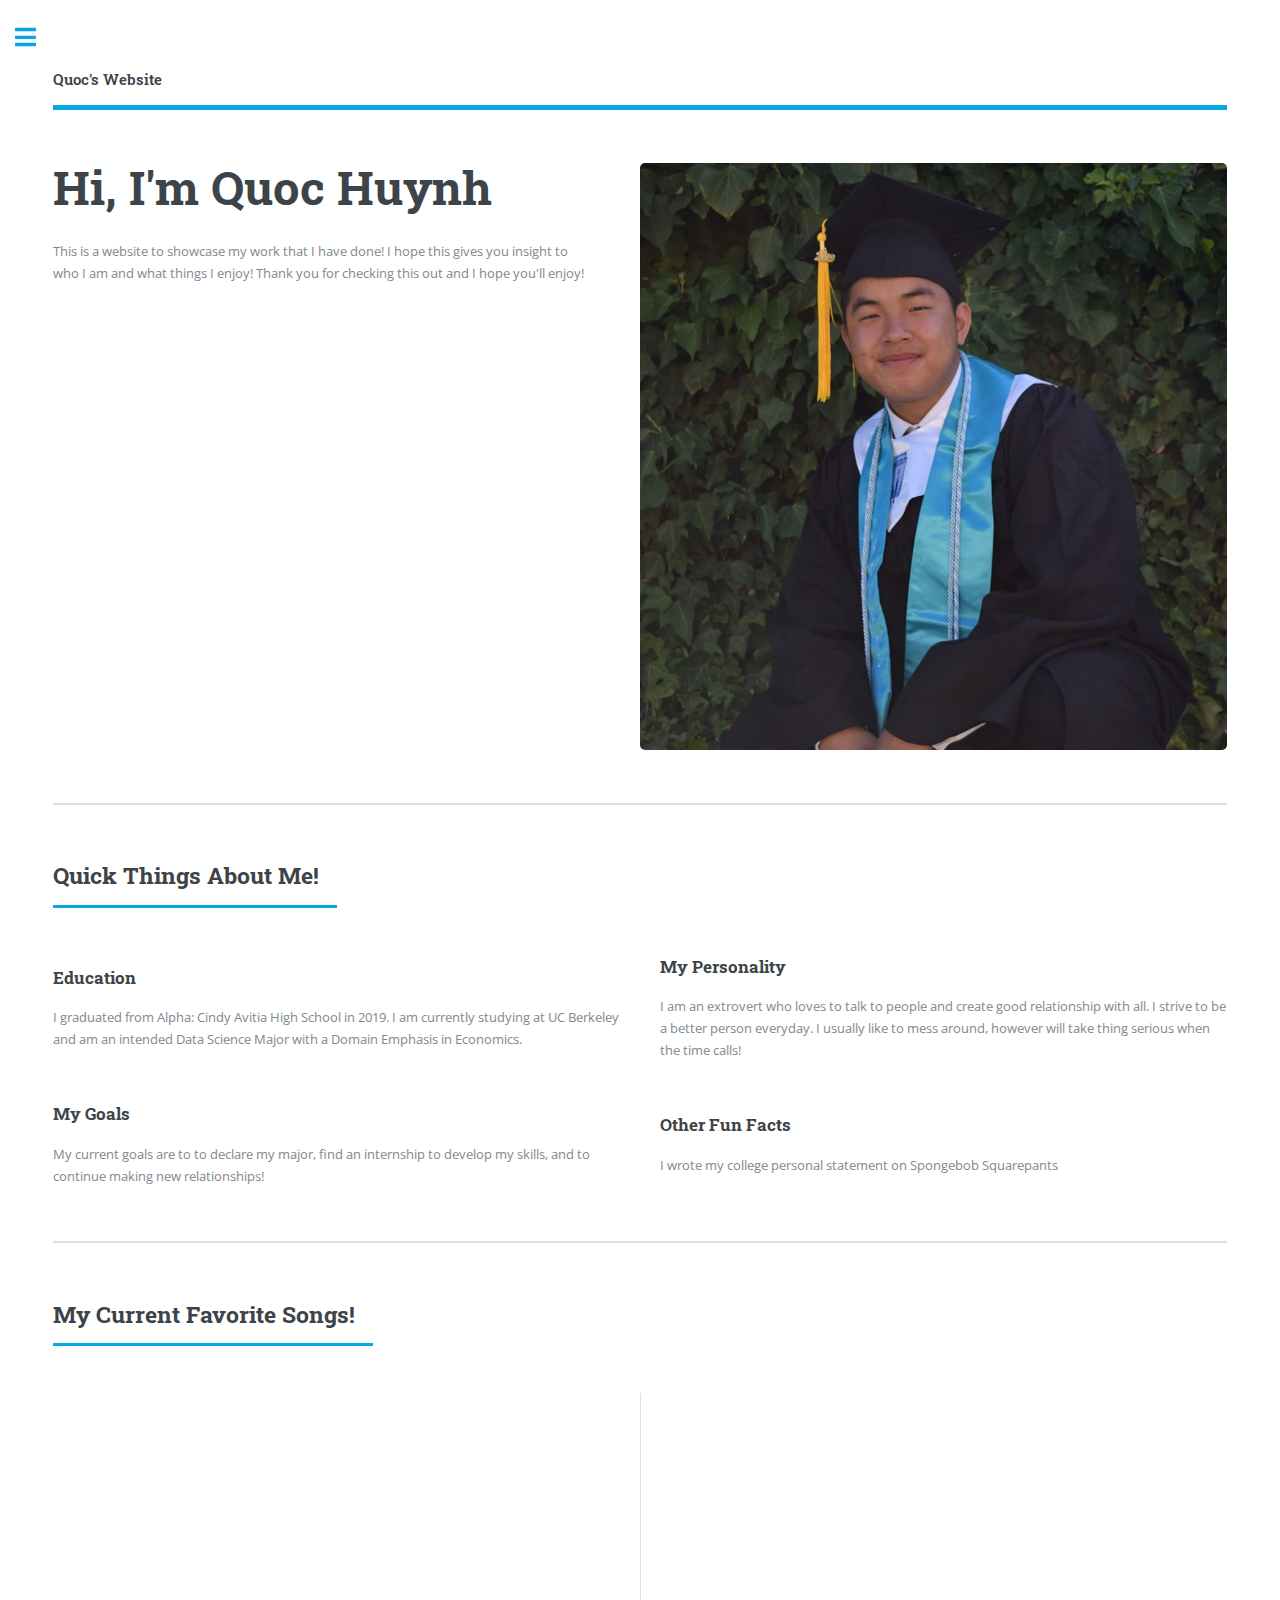
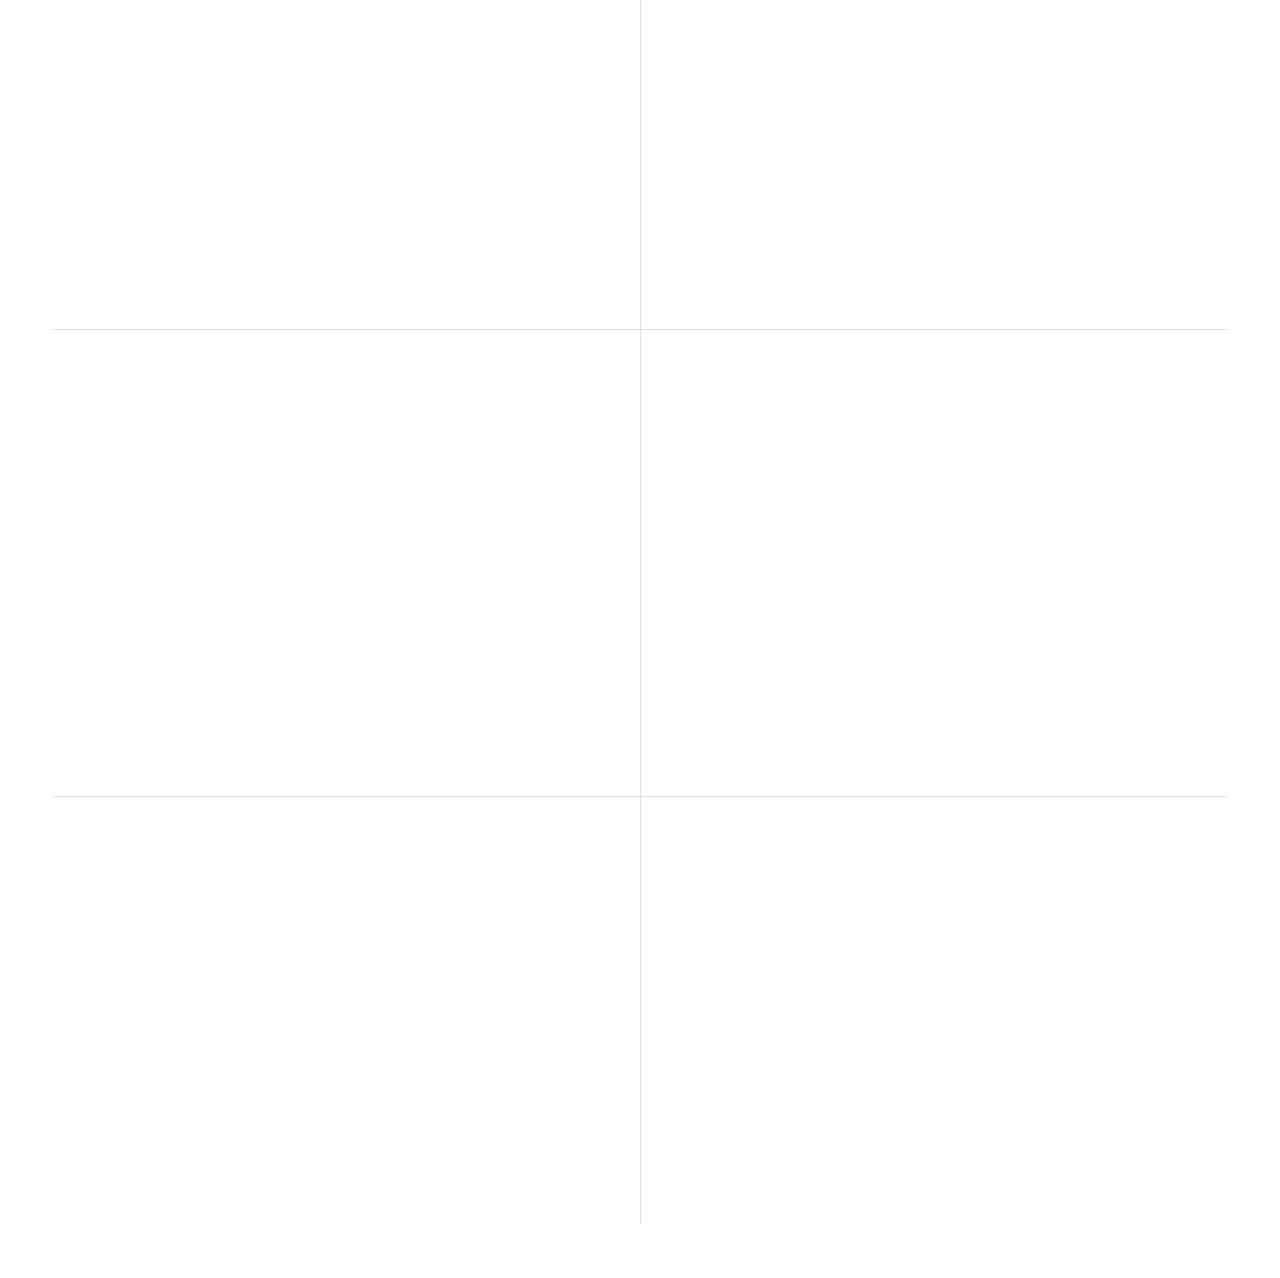
==== commit 1406998c: "Update index.html" ====
--- a/index.html
+++ b/index.html
@@ -84,7 +84,7 @@
 									</header>
 									<div class="posts">
 										<article>
-											<iframe src="https://open.spotify.com/embed/track/2OjKjyQTzBgxstlEIurPBi" width="250" height="380" frameborder="0" allowtransparency="true" allow="encrypted-media"></iframe>
+											<iframe width="871" height="490" src="https://www.youtube.com/embed/0HCxBdkxUY4?list=RDZ_S3HoYMfi8" frameborder="0" allow="accelerometer; autoplay; encrypted-media; gyroscope; picture-in-picture" allowfullscreen></iframe>
 											
 										</article>
 										<article>
@@ -126,7 +126,7 @@
 									<ul>
 										<li><a href="index.html">Homepage</a></li>
 										<li><a href="about-me.html">About Me</a></li>
-										<li><a href="Photo">Photography</a></li>
+										<li><a href="experimental">Photography</a></li>
 										<li><a href="elements.html">Essays</a></li>
 									</ul>
 								</nav>
@@ -134,11 +134,11 @@
 							<!-- Section -->
 								<section>
 									<header class="major">
-										<h2>Key Projects!</h2>
+										<h2>Key Projects</h2>
 									</header>
 									<div class="mini-posts">
 										<article>
-											<a href="Photo" class="image"><img src="images/mom.jpg" alt="" /></a>
+											<a href="experimental" class="image"><img src="images/mom.jpg" alt="" /></a>
 											<p>Colorization A B & W Photo</p>
 										</article>
 						
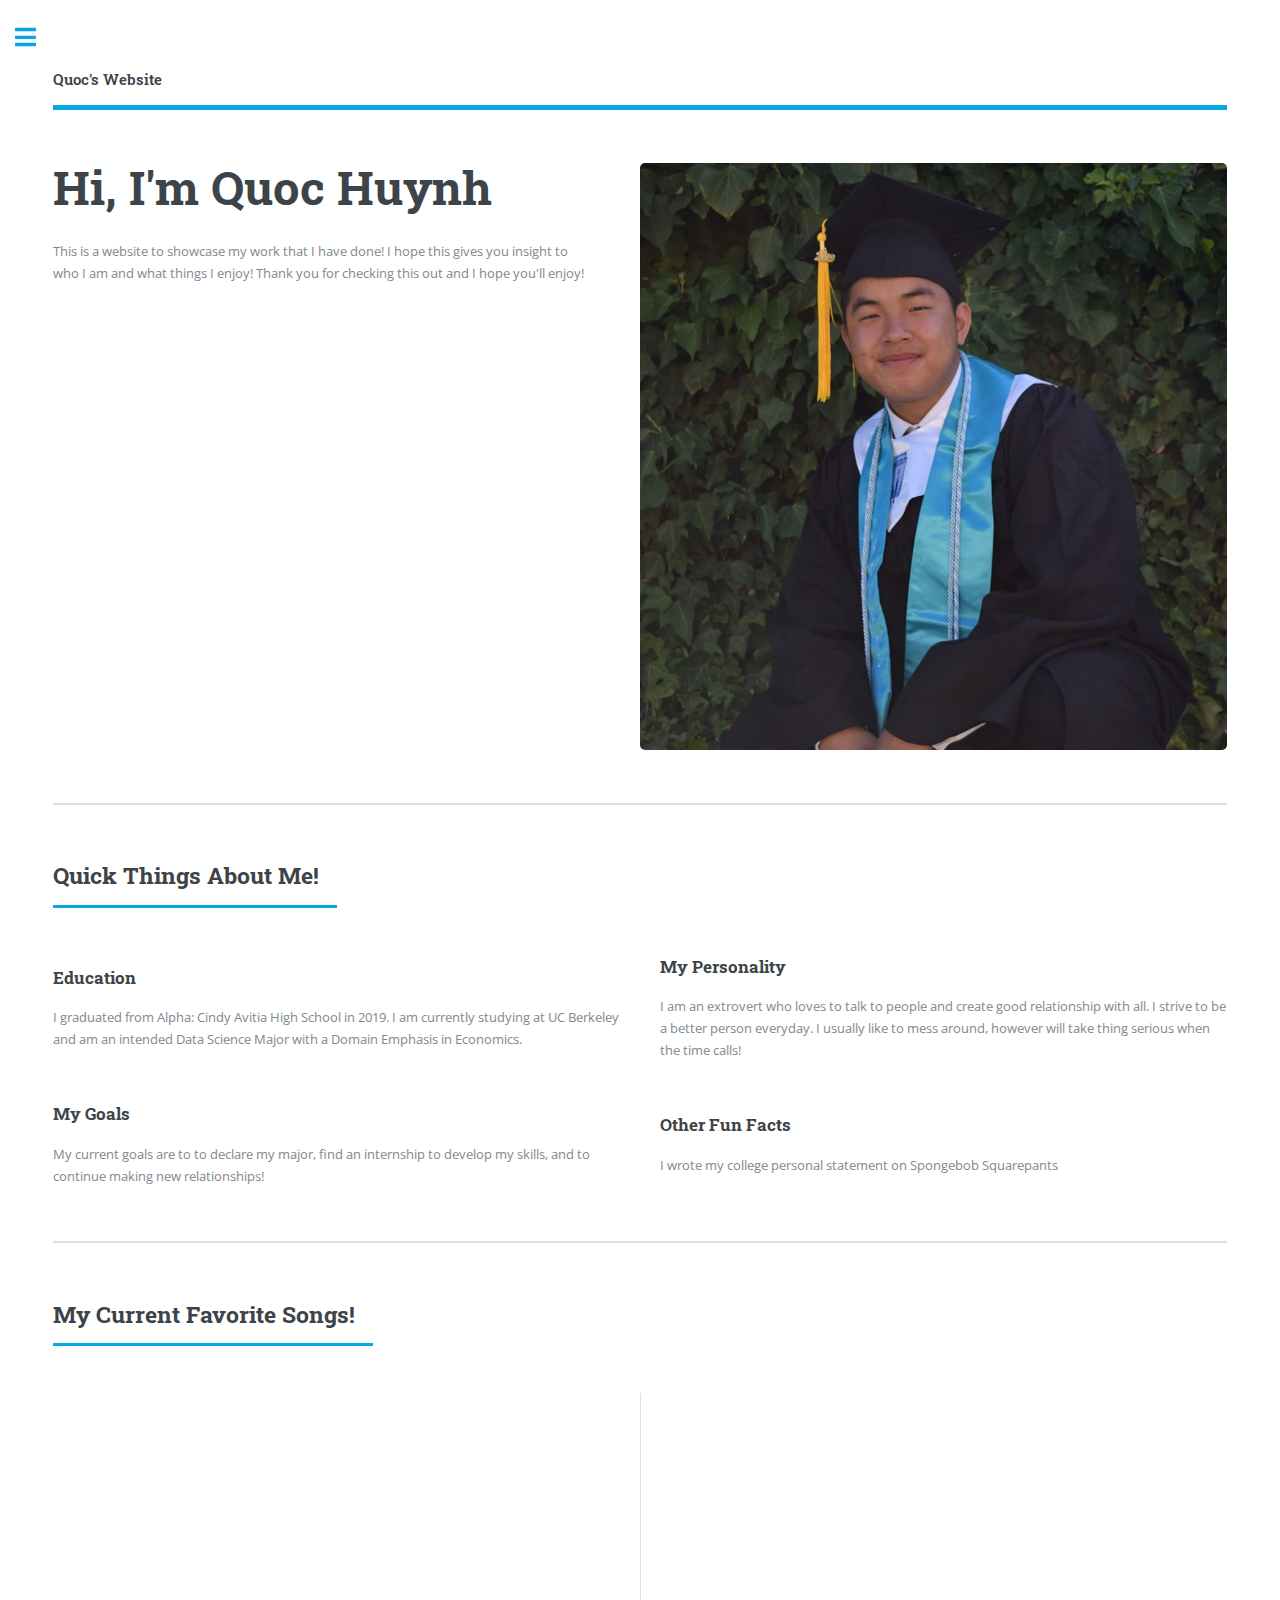
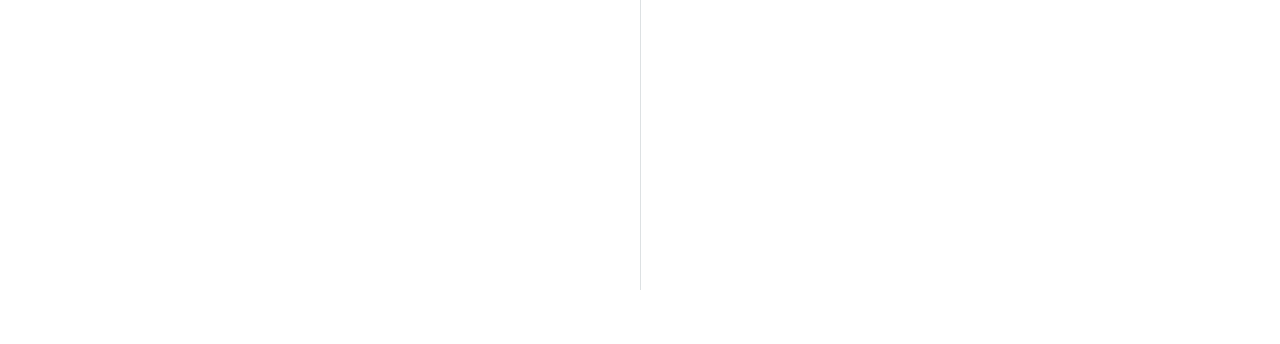
==== commit cae076f8: "Update index.html" ====
--- a/index.html
+++ b/index.html
@@ -88,25 +88,9 @@
 											
 										</article>
 										<article>
-											<iframe src="https://open.spotify.com/embed/track/0XRbYXQUymj9SJkrr8YK5B" width="250" height="380" frameborder="0" allowtransparency="true" allow="encrypted-media"></iframe>
-											
+											<iframe width="871" height="490" src="https://www.youtube.com/embed/L9l8zCOwEII" frameborder="0" allow="accelerometer; autoplay; encrypted-media; gyroscope; picture-in-picture" allowfullscreen></iframe>
 										</article>
-										<article>
-											<iframe src="https://open.spotify.com/embed/track/2rTnVB1bvwxHtaIl4uVu7f" width="250" height="380" frameborder="0" allowtransparency="true" allow="encrypted-media"></iframe>
-											
-										</article>
-										<article>
-											<iframe src="https://open.spotify.com/embed/track/7B3z0ySL9Rr0XvZEAjWZzM" width="250" height="380" frameborder="0" allowtransparency="true" allow="encrypted-media"></iframe>
-											
-										</article>
-										<article>
-											<iframe src="https://open.spotify.com/embed/track/0sfpe1J0Xp55tl93xf42lo" width="250" height="380" frameborder="0" allowtransparency="true" allow="encrypted-media"></iframe>
-											
-										</article>
-										<article>
-											<iframe src="https://open.spotify.com/embed/track/6GQ82BpN60dzztUWzYojc7" width="250" height="380" frameborder="0" allowtransparency="true" allow="encrypted-media"></iframe>
-
-										</article>
+								
 									</div>
 								</section>
 
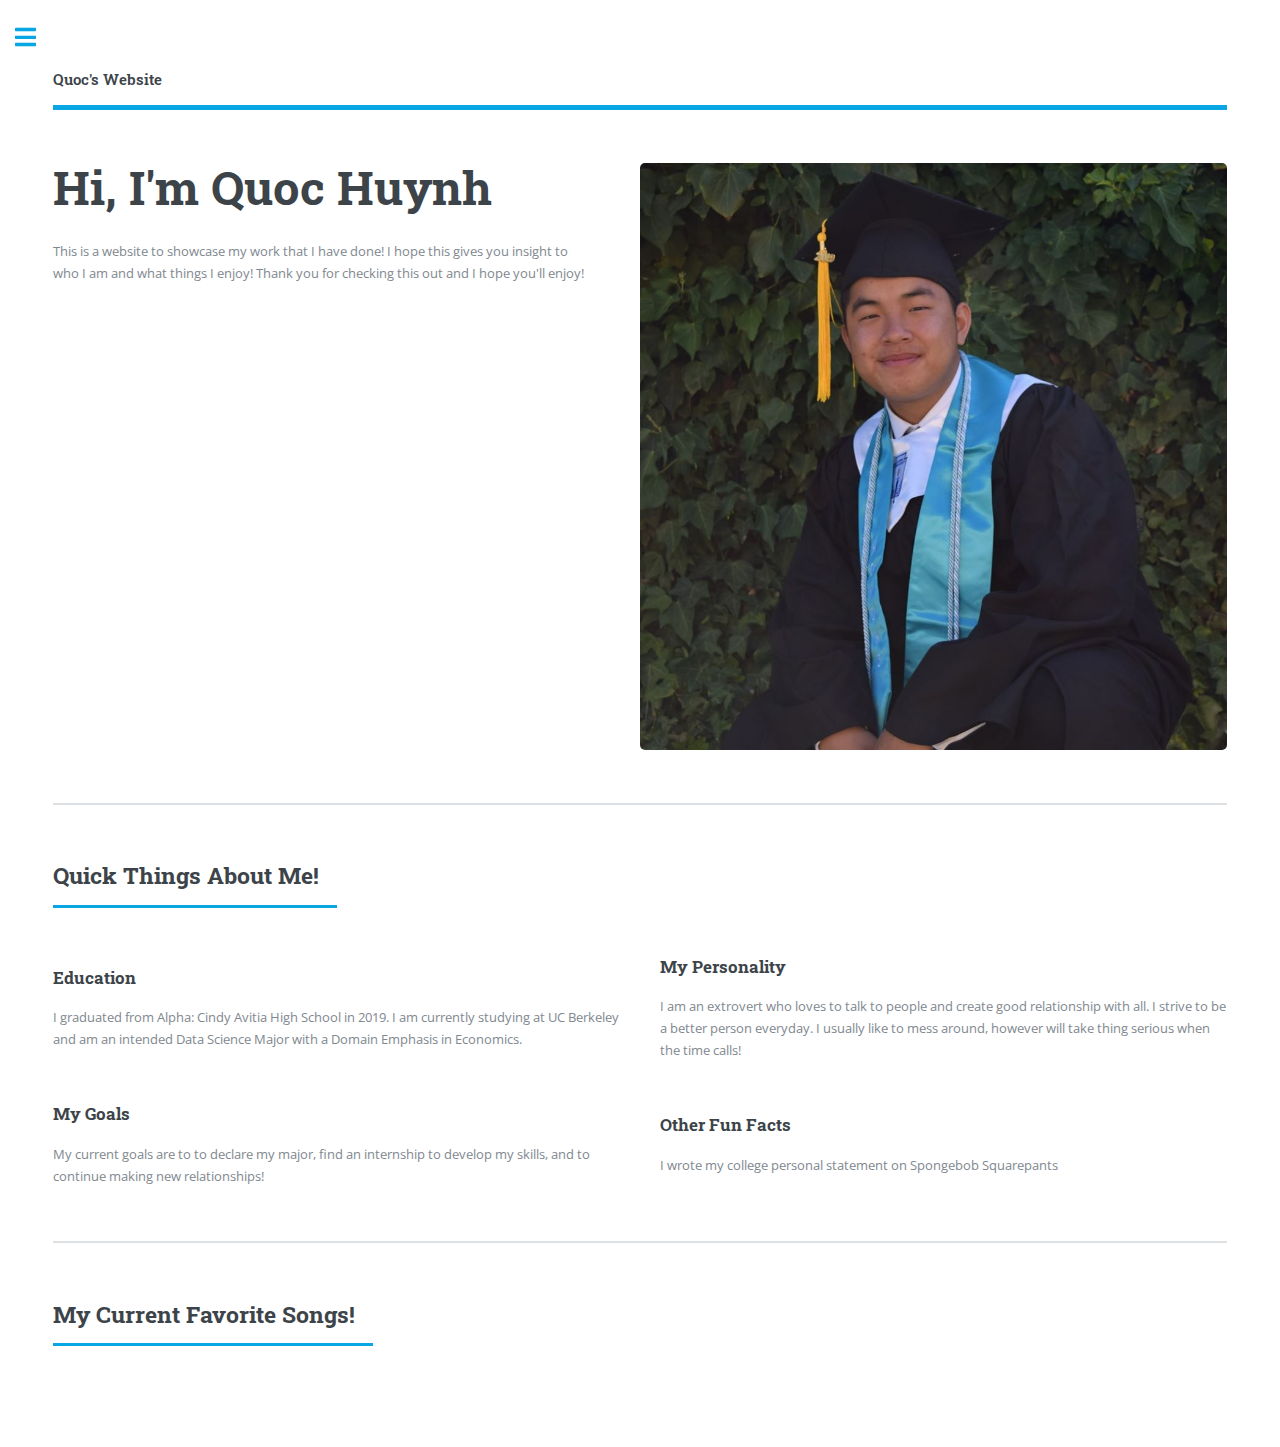
==== commit 321fc21a: "Update index.html" ====
--- a/index.html
+++ b/index.html
@@ -84,12 +84,9 @@
 									</header>
 									<div class="posts">
 										<article>
-											<iframe width="871" height="490" src="https://www.youtube.com/embed/0HCxBdkxUY4?list=RDZ_S3HoYMfi8" frameborder="0" allow="accelerometer; autoplay; encrypted-media; gyroscope; picture-in-picture" allowfullscreen></iframe>
 											
 										</article>
-										<article>
-											<iframe width="871" height="490" src="https://www.youtube.com/embed/L9l8zCOwEII" frameborder="0" allow="accelerometer; autoplay; encrypted-media; gyroscope; picture-in-picture" allowfullscreen></iframe>
-										</article>
+									
 								
 									</div>
 								</section>
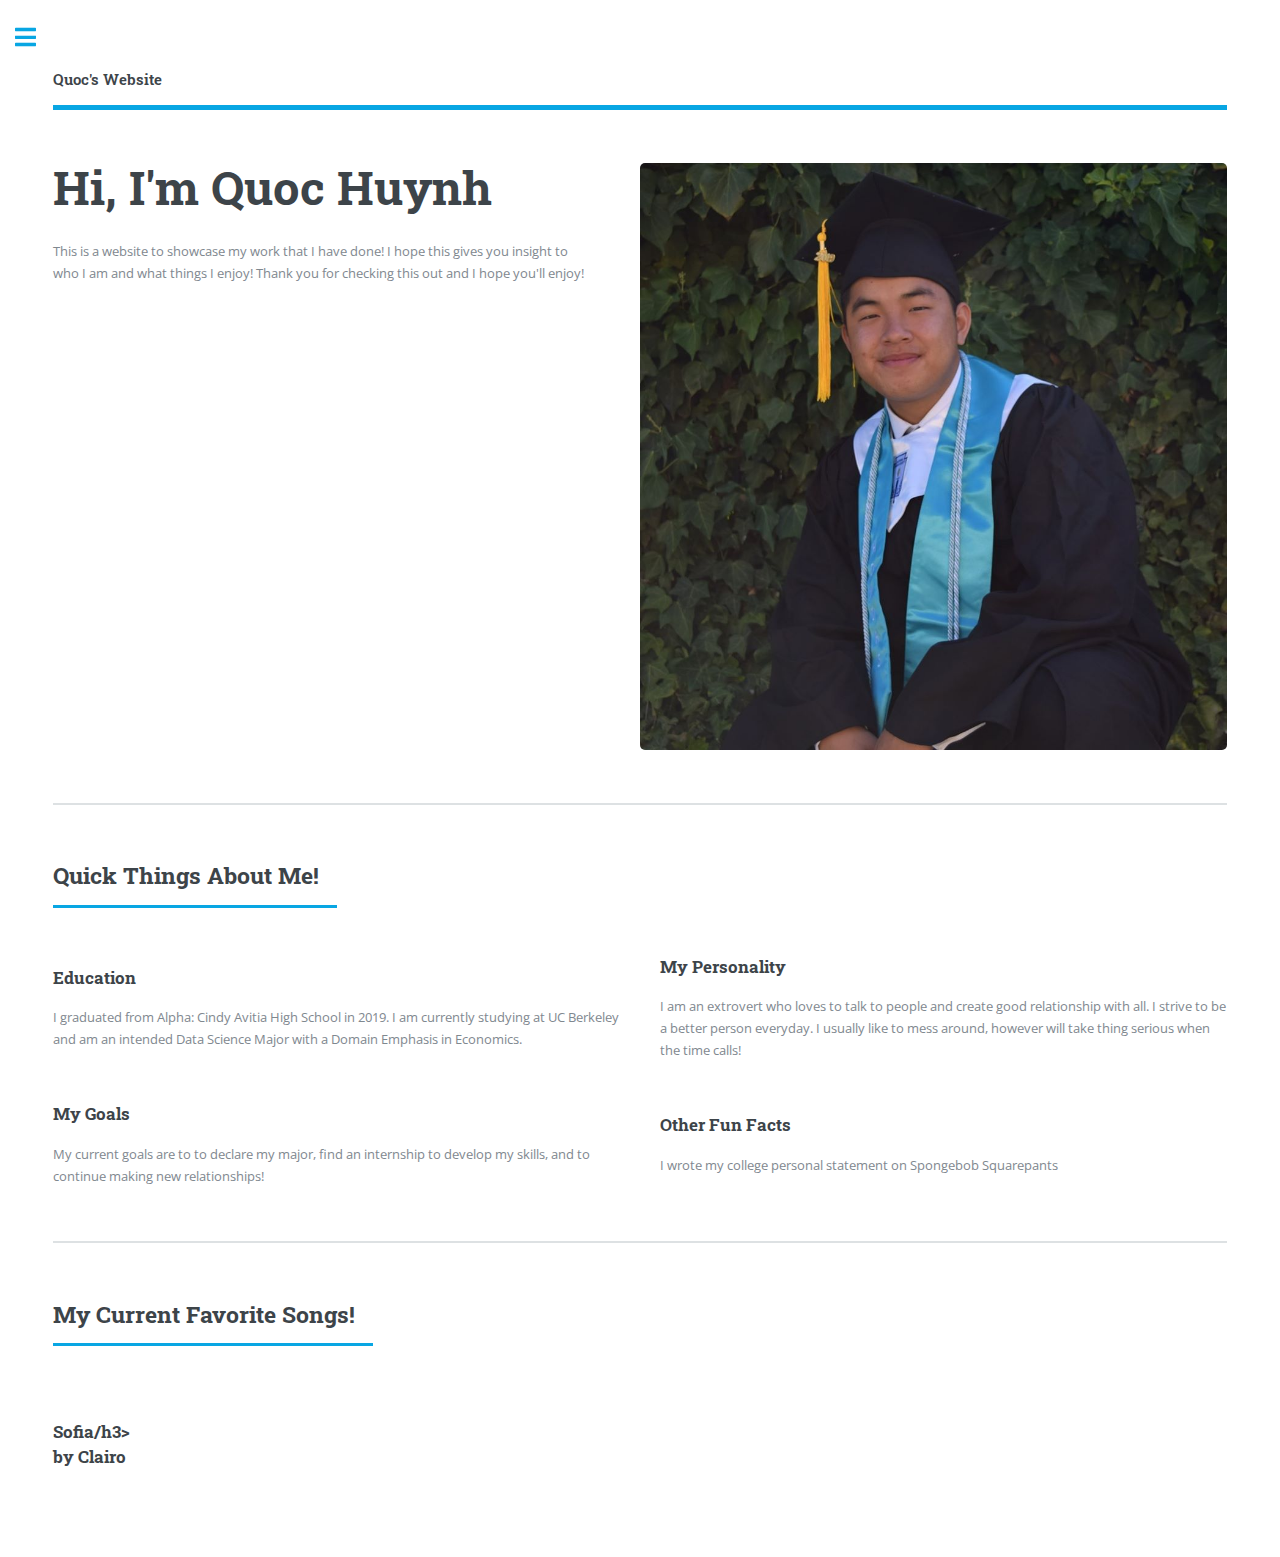
==== commit 297a0c76: "Update index.html" ====
--- a/index.html
+++ b/index.html
@@ -84,7 +84,9 @@
 									</header>
 									<div class="posts">
 										<article>
-											
+											<a class="image"><img src="images/clairo.jpg" alt="" /></a>
+											<h3>Sofia/h3>
+											<p>by Clairo</p>
 										</article>
 									
 								
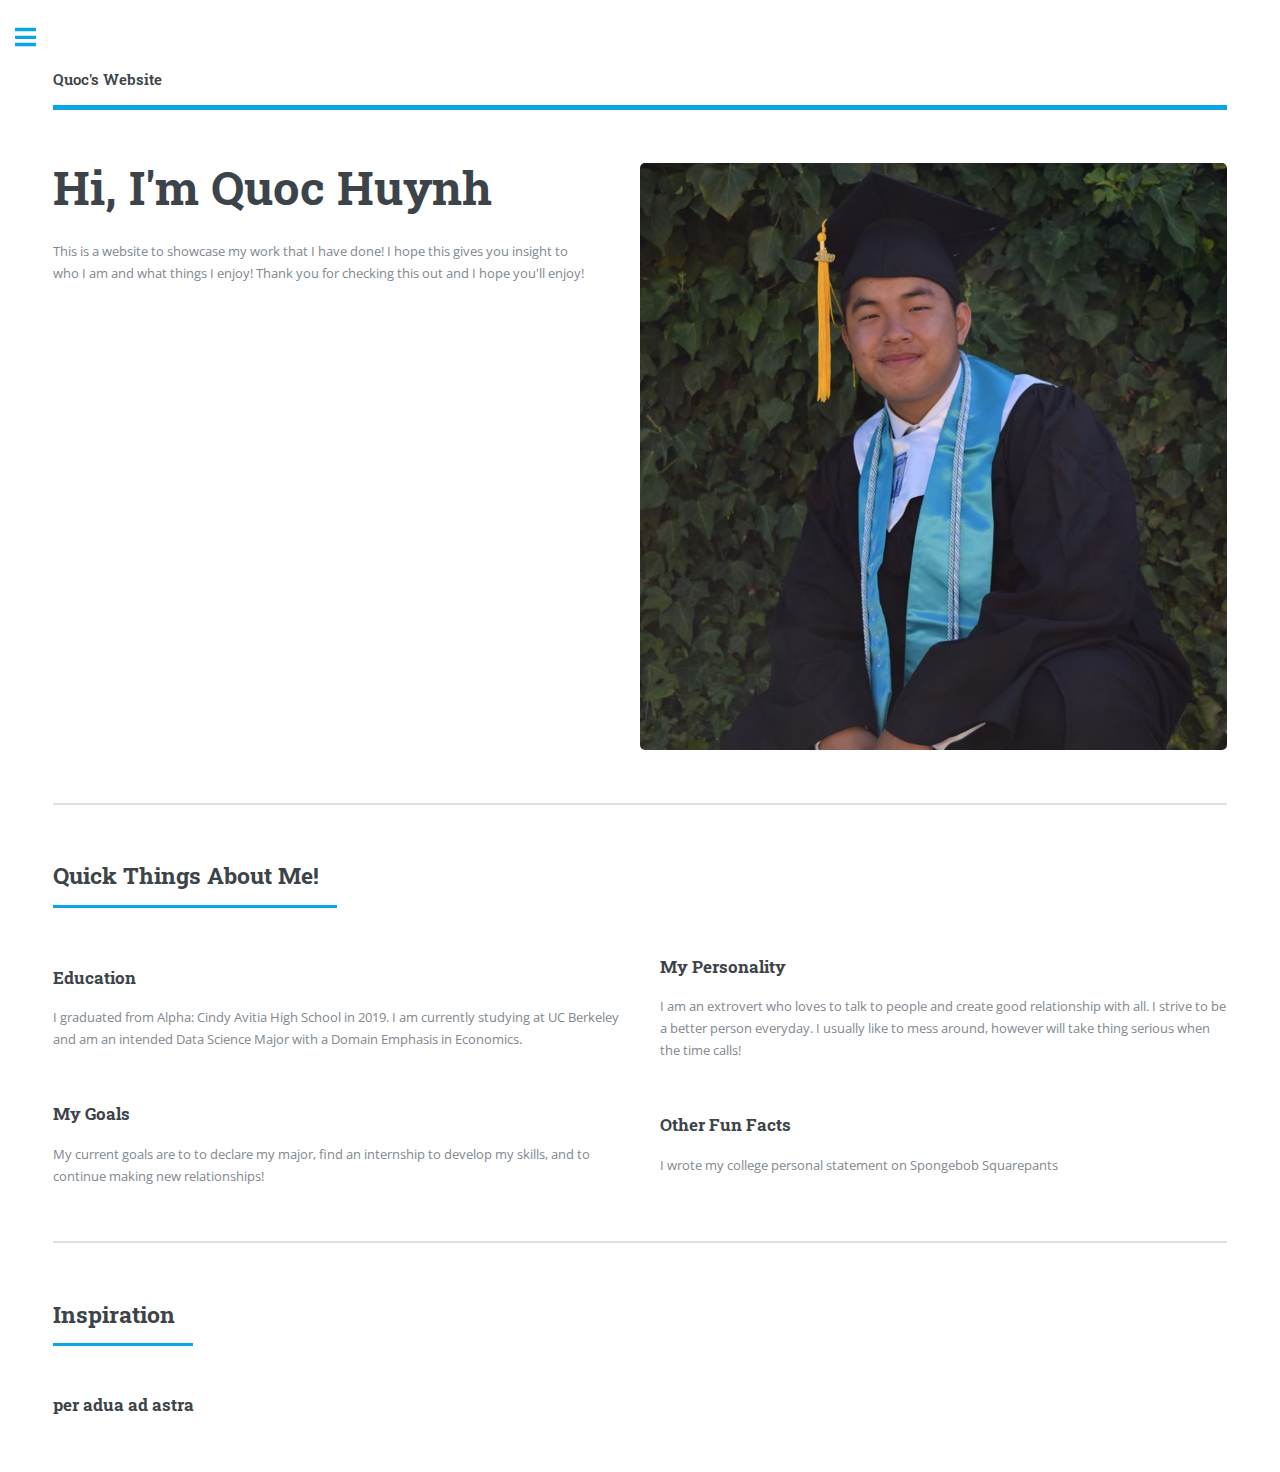
==== commit ab4e8821: "Update index.html" ====
--- a/index.html
+++ b/index.html
@@ -80,13 +80,11 @@
 							<!-- Section -->
 								<section>
 									<header class="major">
-										<h2>My Current Favorite Songs!</h2>
+										<h2>Inspiration</h2>
 									</header>
 									<div class="posts">
 										<article>
-											<a class="image"><img src="images/clairo.jpg" alt="" /></a>
-											<h3>Sofia/h3>
-											<p>by Clairo</p>
+											<h3>per adua ad astra</h3>
 										</article>
 									
 								
